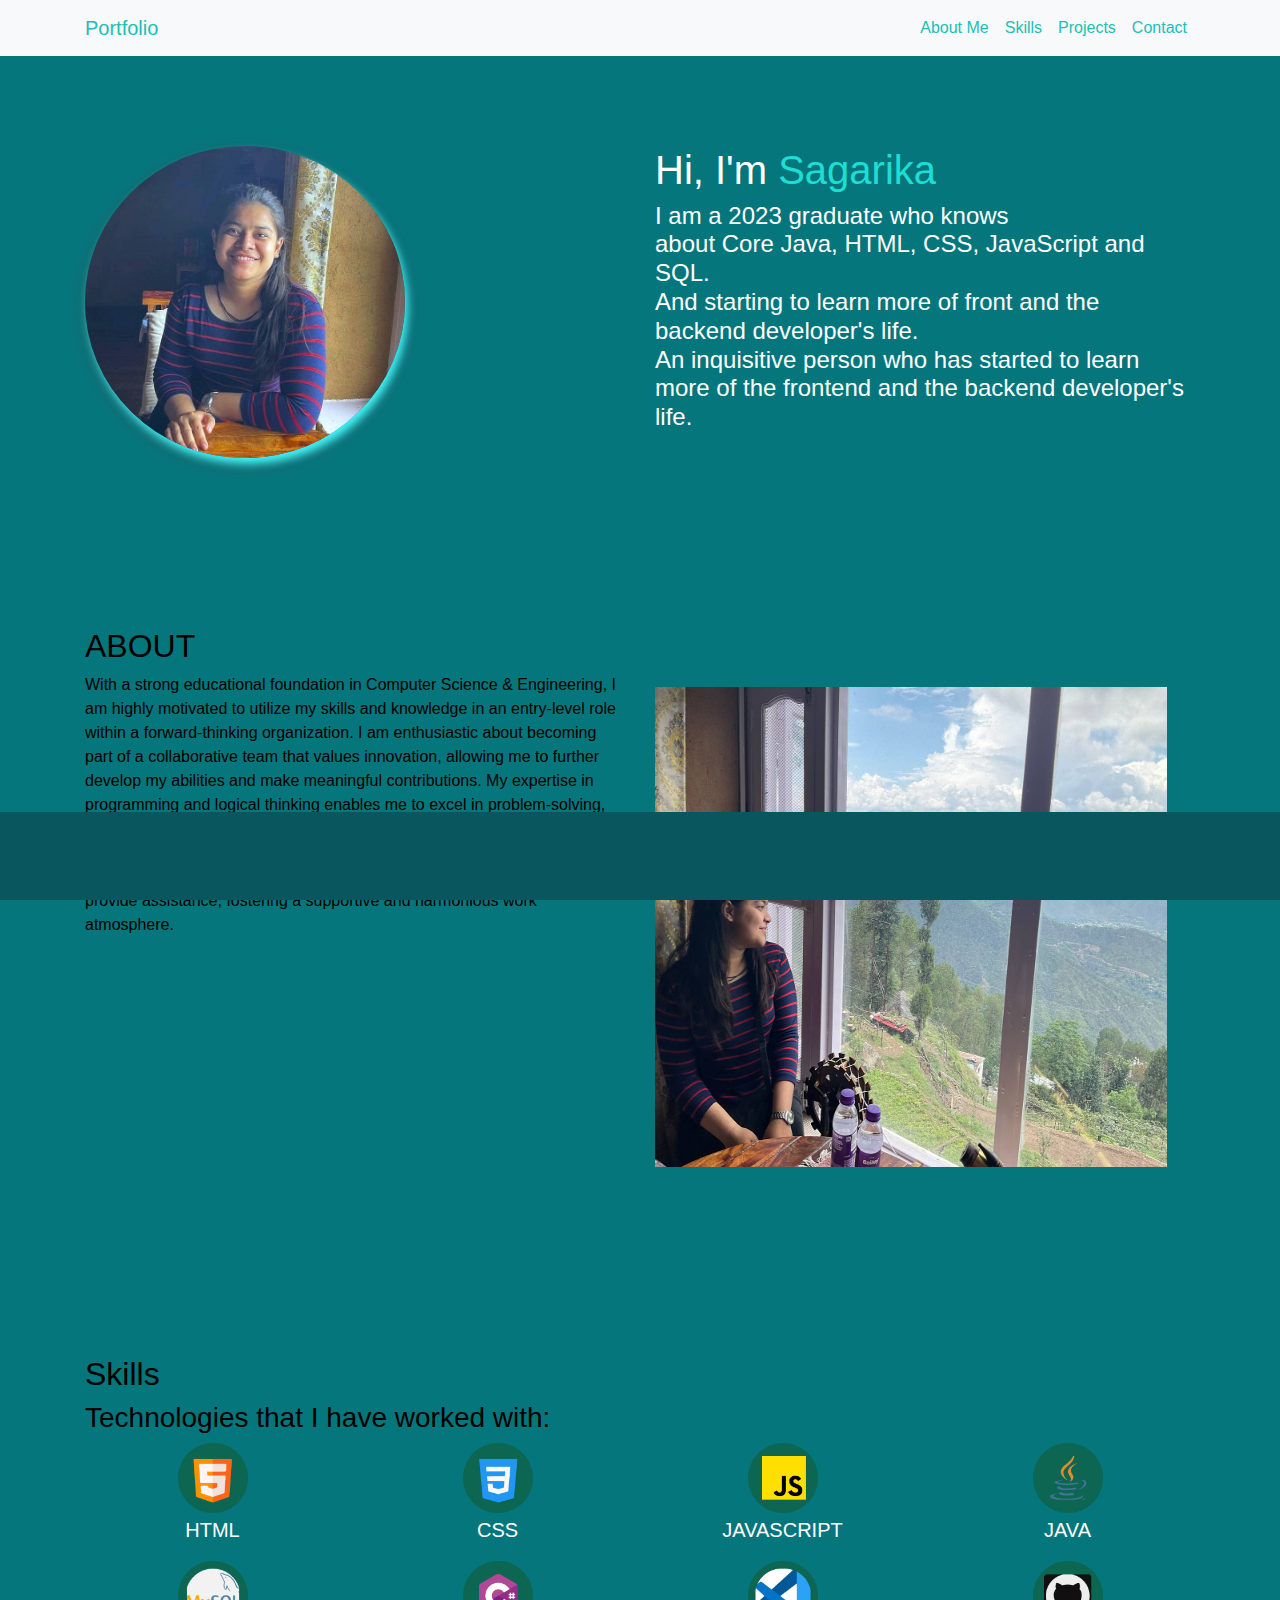
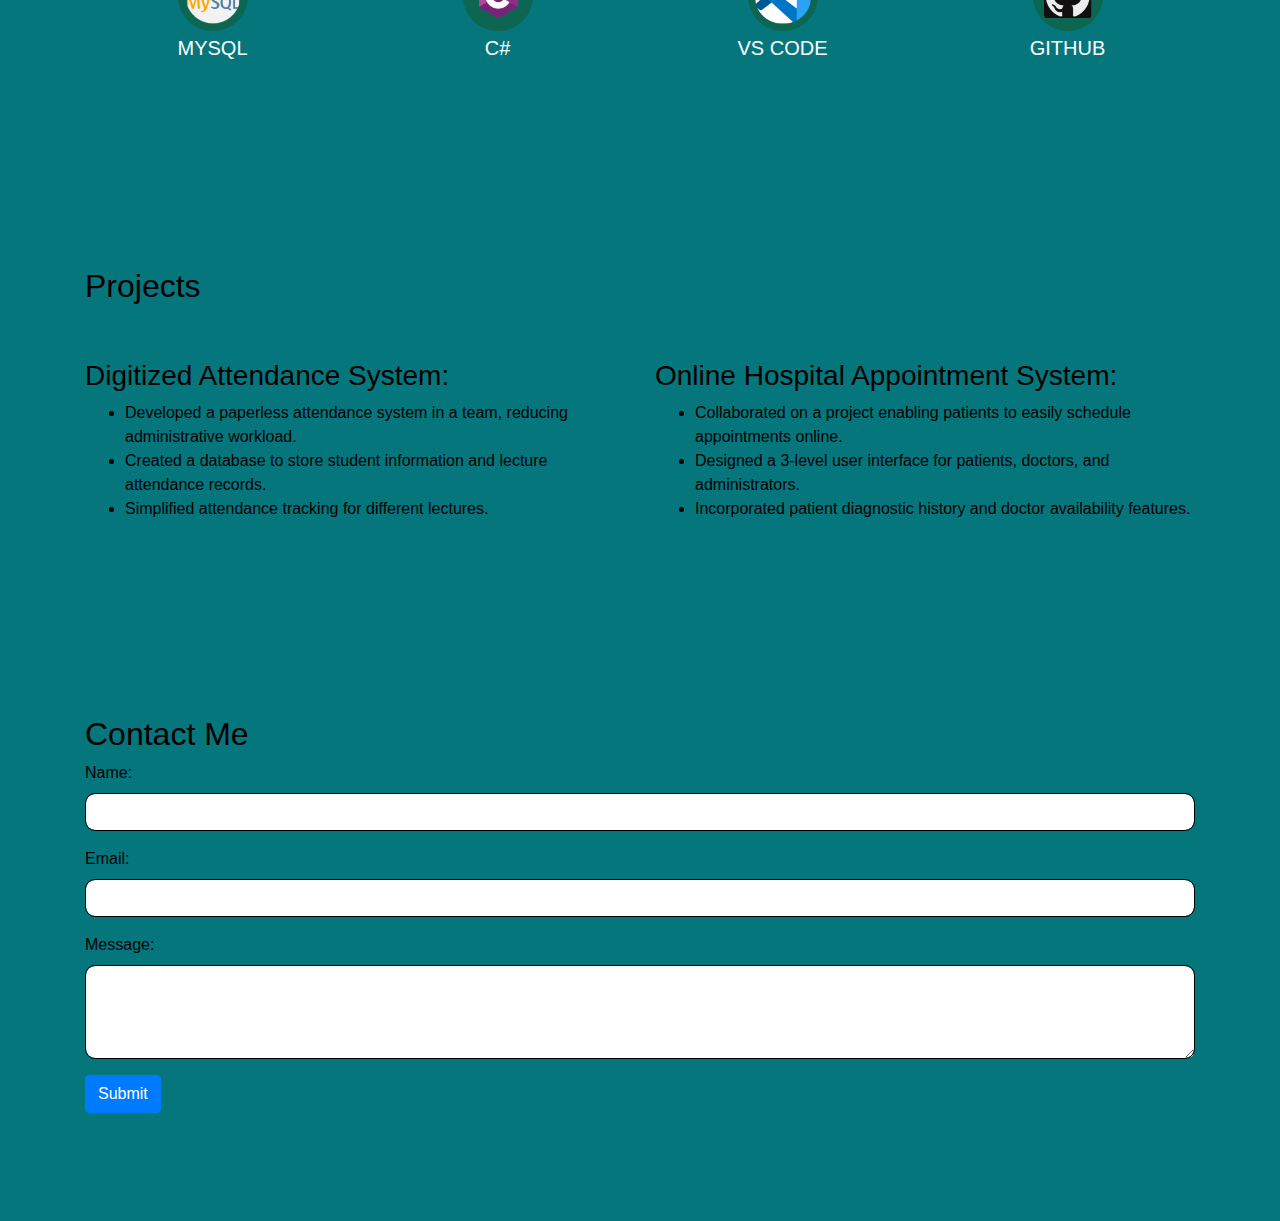
==== index.html @ 092bd57c "11th Update" ====
<!DOCTYPE html>
<html lang="en">
<head>
  <meta charset="UTF-8">
  <meta name="viewport" content="width=device-width, initial-scale=1.0">
  
  <!--        FONT AWESOME LINK       -->
  <link rel="stylesheet" href="https://cdnjs.cloudflare.com/ajax/libs/font-awesome/6.5.1/css/all.min.css" integrity="sha512-DTOQO9RWCH3ppGqcWaEA1BIZOC6xxalwEsw9c2QQeAIftl+Vegovlnee1c9QX4TctnWMn13TZye+giMm8e2LwA==" crossorigin="anonymous" referrerpolicy="no-referrer" />

  <!--        BOOTSTRAP       -->
  <link rel="stylesheet" href="https://maxcdn.bootstrapcdn.com/bootstrap/4.5.2/css/bootstrap.min.css">
  
  <!--        MAIN CSS LINK       -->
  <title>My Portfolio</title>
  <link rel="stylesheet" href="styles.css"> <!-- Your custom CSS file -->

  
</head>
<body>

  
  <!-- Navigation Section -->
  <nav id="nav" class="navbar navbar-expand-lg bg-light fixed-top">
    <div class="container">
      <a class="navbar-brand port" href="#home">Portfolio</a>
      <button class="navbar-toggler" type="button" data-toggle="collapse" data-target="#navbarSupportedContent" aria-controls="navbarSupportedContent" aria-expanded="false" aria-label="Toggle navigation">
        <span class="navbar-toggler-icon"><i class="fas fa-bars"></i></span>
      </button>

      <div class="collapse navbar-collapse justify-content-end" id="navbarSupportedContent">
        <ul class="navbar-nav ml-auto">
          <li class="nav-item active">
            <a class="nav-link" href="#about">About Me</a>
          </li>
          <li class="nav-item">
            <a class="nav-link" href="#skills">Skills</a>
          </li>
          <li class="nav-item">
            <a class="nav-link" href="#projects">Projects</a>
          </li>
          <li class="nav-item">
            <a class="nav-link" href="#contact">Contact</a>
          </li>
        </ul>
      </div>
    </div>
  </nav>

  <!-- Home Section -->
  <section id="home" class="py-5 sec">
    <div class="container">
      <div class="row">
        <div class="col-lg-6">
          <img src="images/Sagarika.jpg" class="img-fluid" alt="Profile Picture">
        </div>
        <div class="col-lg-6">
            <h1>Hi, I'm <span>Sagarika</span></h1>
            <h4>I am a 2023 graduate who knows<br>about Core Java, HTML, CSS, JavaScript and SQL.
              <br>And starting to learn more of front and the backend developer's life.
              <br>An inquisitive person who has started to learn more of the frontend and the backend developer's life.
            </h4>
        </div>
      </div>
    </div>
  </section>

  <!-- About Section -->
  <section id="about" class="py-5 sec">
    <div class="container">
      <div class="row">
        <div class="col-lg-6">
          <h2>ABOUT</h2>
          <p>            
            With a strong educational foundation in Computer Science & Engineering, 
            I am highly motivated to utilize my skills and knowledge in an entry-level role within a forward-thinking organization. 
            I am enthusiastic about becoming part of a collaborative team that values innovation, allowing me to further develop my abilities 
            and make meaningful contributions. My expertise in programming and logical thinking enables me to excel in problem-solving, 
            and I am eager to apply these skills in an environment that recognizes impactful achievements and embraces a progressive mindset. 
            Furthermore, my friendly nature ensures that I am always approachable and willing to provide assistance, fostering a supportive and harmonious work atmosphere.
          </p>
        </div>
        <div class="col-lg-6">
          <img src="images/about.jpg" class="img-fluid1" alt="About Image">
        </div>
      </div>
    </div>
  </section>

 
  <!-- Skills Section -->
<section id="skills" class="py-5 sec">
    <div class="container">
        <h2>Skills</h2>
        <h3>Technologies that I have worked with:</h3>
        <div class="row">
            <div class="col-lg-3 col-md-4 col-sm-6 text-center">
                <img src="images/html.png" alt="Icon 1">
                <p><span class="skill">HTML</span></p>
            </div>
            <div class="col-lg-3 col-md-4 col-sm-6 text-center">
                <img src="images/css.png" alt="Icon 2">
                <p><span class="skill">CSS</span></p>
            </div>
            <div class="col-lg-3 col-md-4 col-sm-6 text-center">
                <img src="images/js.png" alt="Icon 3">
                <p><span class="skill">JAVASCRIPT</span></p>
            </div>
            <div class="col-lg-3 col-md-4 col-sm-6 text-center">
                <img src="images/java.png" alt="Icon 4">
                <p><span class="skill">JAVA</span></p>
            </div>
            <div class="col-lg-3 col-md-4 col-sm-6 text-center">
                <img src="images/sql.png" alt="Icon 5">
                <p><span class="skill">MYSQL</span></p>
            </div>
            <div class="col-lg-3 col-md-4 col-sm-6 text-center">
                <img src="images/csharp.png" alt="Icon 6">
                <p><span class="skill">C#</span></p>
            </div>
            <div class="col-lg-3 col-md-4 col-sm-6 text-center">
                <img src="images/vs.png" alt="Icon 7">
                <p><span class="skill">VS CODE</span></p>
            </div>
            <div class="col-lg-3 col-md-4 col-sm-6 text-center">
                <img src="images/github.png" alt="Icon 8">
                <p><span class="skill">GITHUB</span></p>
            </div>
        </div>
    </div>
  </section>
  

  <!-- Projects Section -->
<section id="projects" class="py-5 sec">
    <div class="container">
      <h2>Projects</h2>
      <div class="row">
        <div class="col-lg-6 col-md-6 col-sm-12">
          <div class="project">
            <h3>Digitized Attendance System:</h3>
            <ul>
              <li>Developed a paperless attendance system in a team, reducing administrative workload.</li>
              <li>Created a database to store student information and lecture attendance records.</li>
              <li>Simplified attendance tracking for different lectures.</li>
            </ul>
          </div>
        </div>
        <div class="col-lg-6 col-md-6 col-sm-12">
          <div class="project">
            <h3>Online Hospital Appointment System:</h3>
            <ul>
              <li>Collaborated on a project enabling patients to easily schedule appointments online.</li>
              <li>Designed a 3-level user interface for patients, doctors, and administrators.</li>
              <li>Incorporated patient diagnostic history and doctor availability features.</li>
            </ul>
          </div>
        </div>
      </div>
    </div>
  </section>
  

  <!-- Contact Section -->
  <section id="contact" class="py-5 sec">
    <div class="container">
      <h2>Contact Me</h2>
      <form>
        <div class="form-group">
            <label for="name">Name:</label>
            <input type="text" class="form-control" id="name" placeholder="Enter your name" required>
            <div class="invalid-feedback">Please enter your name.</div>
        </div>
        <div class="form-group">
            <label for="email">Email:</label>
            <input type="email" class="form-control" id="email" placeholder="Enter your email" required>
        </div>
        <div class="form-group">
            <label for="message">Message:</label>
            <textarea class="form-control" id="message" rows="3" placeholder="Enter your message" required></textarea>
        </div>
        <button type="submit" class="btn btn-primary">Submit</button>
      </form>
    </div>
  </section>

  <!-- Footer Section -->
  <footer class="text-white py-4 fixed-bottom">
    <div class="container">
      <div class="row justify-content-center">
        <!-- Icons Column -->
        <div class="col-md-8 text-center">
          <ul class="list-inline">
            
            <li class="list-inline-item">
              <a href="resume/Sagarika_Resume.pdf" rel="noopener" download title="CLICK ME">
                <i class="fas fa-file" aria-hidden="true"></i>
                <span class="tooltiptext">Download Resume</span>
              </a>
            </li>
            
            <li class="list-inline-item">
              <a href="https://www.linkedin.com/in/sagarika-chauhan-01b089247" rel="noopener" target="_blank" title="CLICK ME">
                <i class="fab fa-linkedin" aria-hidden="true"></i>
                <span class="tooltiptext">LinkedIn</span>
              </a>
            </li>
            
            <li class="list-inline-item">
              <a href="https://github.com/Sagarika0512" target="_blank" rel="noopener" title="CLICK ME">
                <i class="fab fa-github" aria-hidden="true"></i>
                <span class="tooltiptext">GitHub</span>
              </a>
            </li>
            
            <li class="list-inline-item">
              <a href="mailto:sagarika0525@gmail.com" title="CLICK ME">
                <i class="fas fa-envelope" aria-hidden="true"></i>
                <span class="tooltiptext">Gmail</span>
              </a>
            </li>
          </ul>
        </div>
      </div>
    </div>
  </footer>


  <!-- Scripts -->
<script src="https://code.jquery.com/jquery-3.5.1.slim.min.js"></script>
<script src="https://cdn.jsdelivr.net/npm/@popperjs/core@2.5.3/dist/umd/popper.min.js"></script>
<script src="https://maxcdn.bootstrapcdn.com/bootstrap/4.5.2/js/bootstrap.min.js"></script>

</body>
</html>
---- styles.css ----
@import url('https://fonts.googleapis.com/css2?family=Playfair+Display:ital,wght@0,400..900;1,400..900&display=swap');
                                        /*body*/
body{
    background-color: #06767D;
    color: #000;
}

.sec{
    margin: 40px 0 60px 0 !important;   /* TOP RIGHT BOTTOM LEFT */
    padding-top: 60px !important;  
}

                                    /*       NAVBAR       */
/* Default font color */
.navbar-brand{
    color: #1CBFB6;   
}
.navbar .nav-link{
    color: #1CBFB6;   
}
/* Font color on hover */
.navbar .nav-link:hover{
    color: #000;
}
.port:hover {
    color: #000 !important;
    text-decoration: none !important;
 }

                                    /*       HOME       */
/*COL1 IMAGE*/
.img-fluid{
    margin-top: 0;
    width: 25vw;
    border-radius: 50%;
    box-shadow: 3px 6px 8px 0 rgba(67, 252, 255, 0.959), 0 6px 20px 0 rgba(179, 20, 20, 0.19);

}

/*TEXT*/
.col-lg-6{
    margin-top: 4%;
    color: #fff;
 }
 span{
     color: #1cded4;
     font-size: 40px;
 }

                                    /*       ABOUT       */
#about .col-lg-6{
    color: #000;
    margin-top: 1px;
}
#about .img-fluid1{
    padding-top: 60px;
    height: 60vh;
    width: 40vw;
    border-color: #000;
}

                                    /*       SKILLS       */
#skills .container{
    margin-top: 20px;
    margin-bottom: auto;
}
#skills .row{
    display: flex;
    flex-wrap: wrap;
}
#skills img{
    height: auto;
    max-width: 70px;
    margin-bottom: 2px;
}
#skills span{
    color: #fff;
    font-size: 20px;
}

                                    /*       PROJECTS       */
#projects .container{
    margin-top: 20px;
    margin-bottom: auto;
}
#projects .project{
    margin-top: auto;
    color: #000;
}

                                    /*       CONTACT       */
#contact{
     /* background-color: #f8f9fa; Add background color to the contact section */
    padding: 10px 0; /* Add padding to create space between content and edges */
}
#contact .container{
    margin-top: 10px;
}

.form-group input[type="text"], .form-group input[type="email"], .form-group textarea{
    border: 1px solid #000000; /* Add border to input fields */
    border-radius: 10px; /* Add border radius for rounded corners */
    padding: 10px; /* Add padding inside input fields */
    width: 100%; /* Make input fields expand to fill container */
    margin-bottom: 15px; /* Add margin between input fields */
}
.form-group input[type="text"]::placeholder,
.form-group input[type="email"]::placeholder,
.form-group textarea::placeholder {
    color: #ffffff; /* Change the placeholder text color */
    font-size: 20px; /* Change the placeholder text size */
}
  


                                    /*      FOOTER         */
footer {
  background-color: #0A565E;
  display: flex; /* Use flexbox to arrange items */
  justify-content: space-between; /* Distribute items evenly along the main axis */
  
}
.list-inline-item {
    margin: 0 50px; /* Add margin to each list item */
  }

.list-inline-item a i {
    color: black; /* Set the default icon color */
    font-size: 40px;
    text-decoration: none; /* Remove underline */
}

.list-inline-item a:hover i {
  color: #1CBFB6; /* Change the icon color on hover */
}
/* Tooltips */
.tooltiptext {
    visibility: hidden;
    width: 200px;
    background-color: #000;
    color: #fff;
    text-align: center;
    border-radius: 6px;
    padding: 5px 0;
    position: absolute;
    z-index: 1;
    top: 40px;
    left: 42%;
    margin-left: -60px;
    opacity: 0;
    transition: opacity 0.3s;
    font-size: 18px;
    transform: translateX(5%); /* Center tooltip horizontally */
    transition: opacity 0.3s;
}
/* Show the tooltip text when hovering over the icon */
.list-inline-item a:hover .tooltiptext {
    visibility: visible;
    opacity: 1;
}







/*                FOR SMALLER MEDIA                                      */
/* Media Query for smaller screens */
@media only screen and (max-width: 768px) {
    /* Adjust padding and margins for smaller screens */
    #home .col-lg-6, #about .col-lg-6 {
      margin-top: 10%;
    }
    #home h1 {
      font-size: 24px;
    }
    /* Stack columns vertically on smaller screens */
    #about .row {
      flex-direction: column;
    }
    /* Adjust image size for smaller screens */
    .img-fluid {
      width: 50%;
    }
    /* Adjust font size for smaller screens */
    span {
      font-size: 30px;
    }

    .navbar-toggler{
        color:black !important;
      }
    .img-fluid1{
        height: 229px !important;
        width: 238px !important;
    }

    .list-inline-item {
        margin: 0 22px !important; /* Add margin to each list item */
      }
  }
  
  /*asdfghjk*/
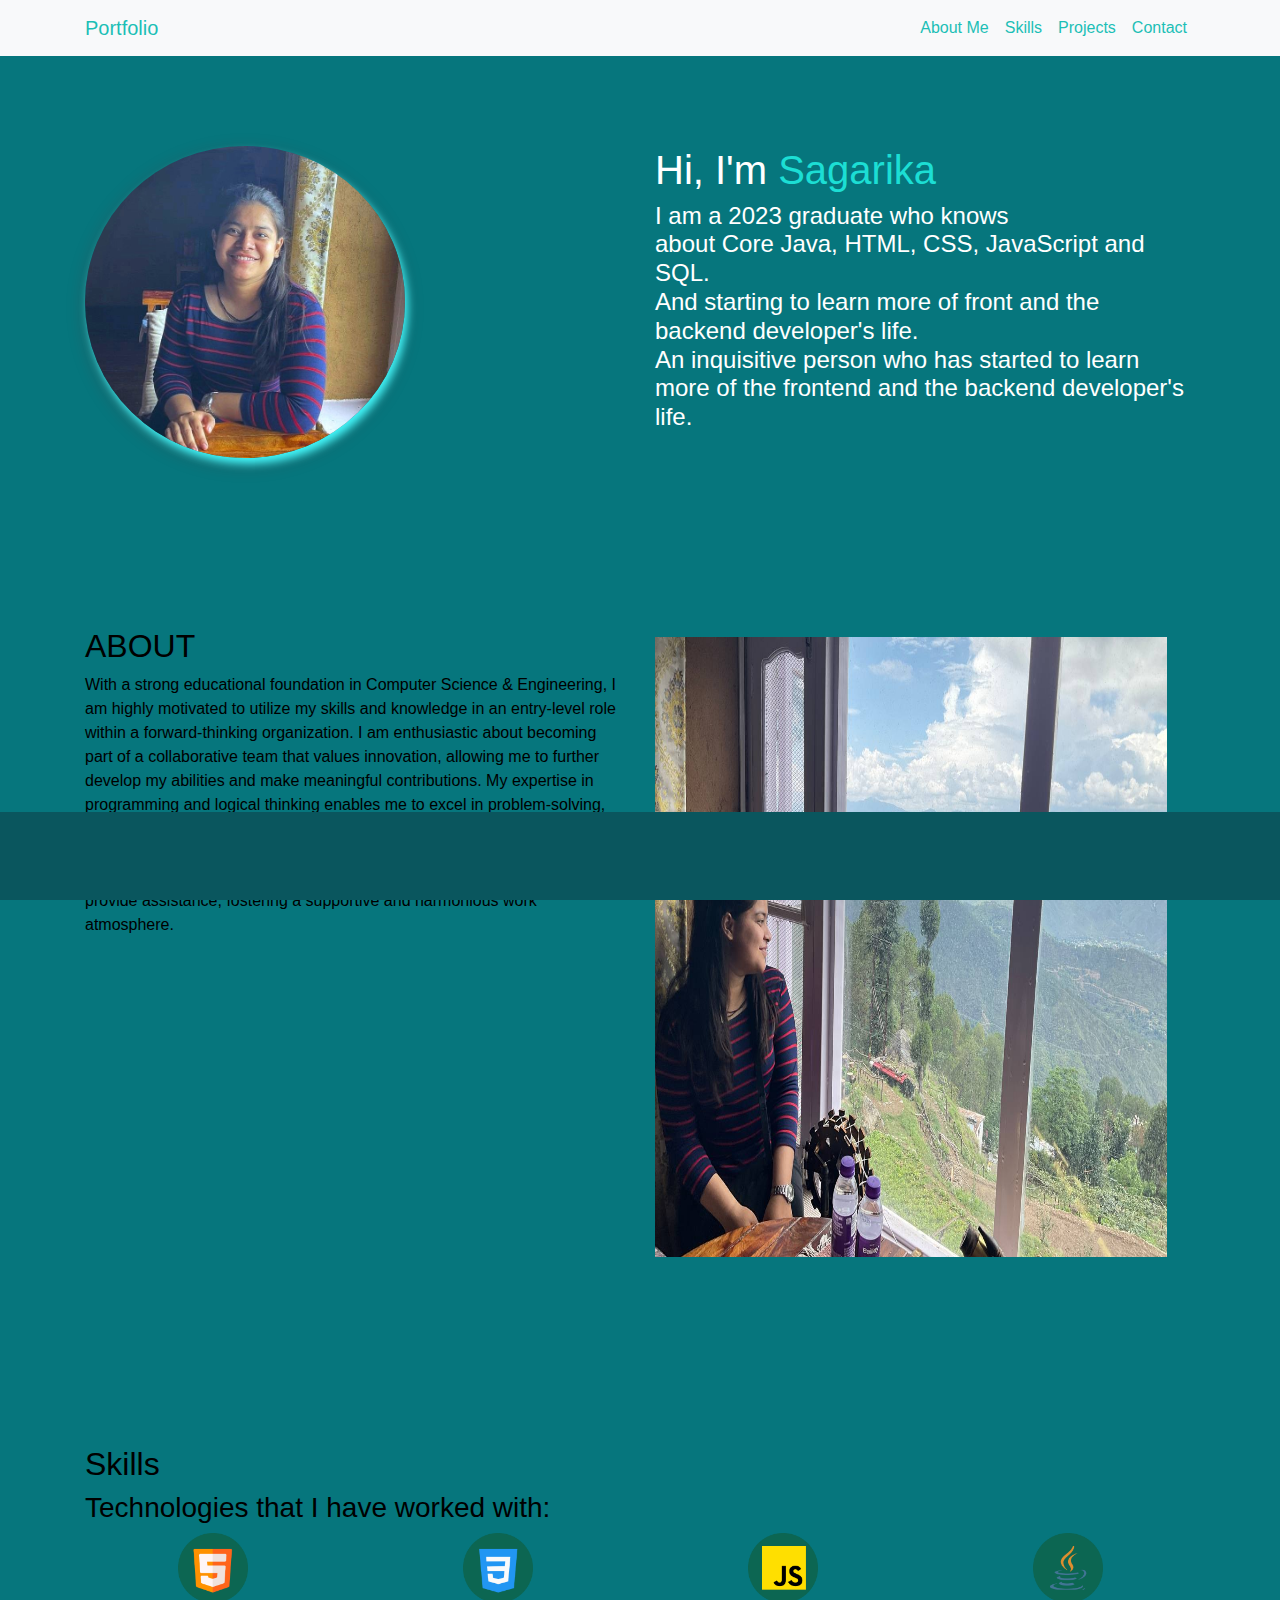
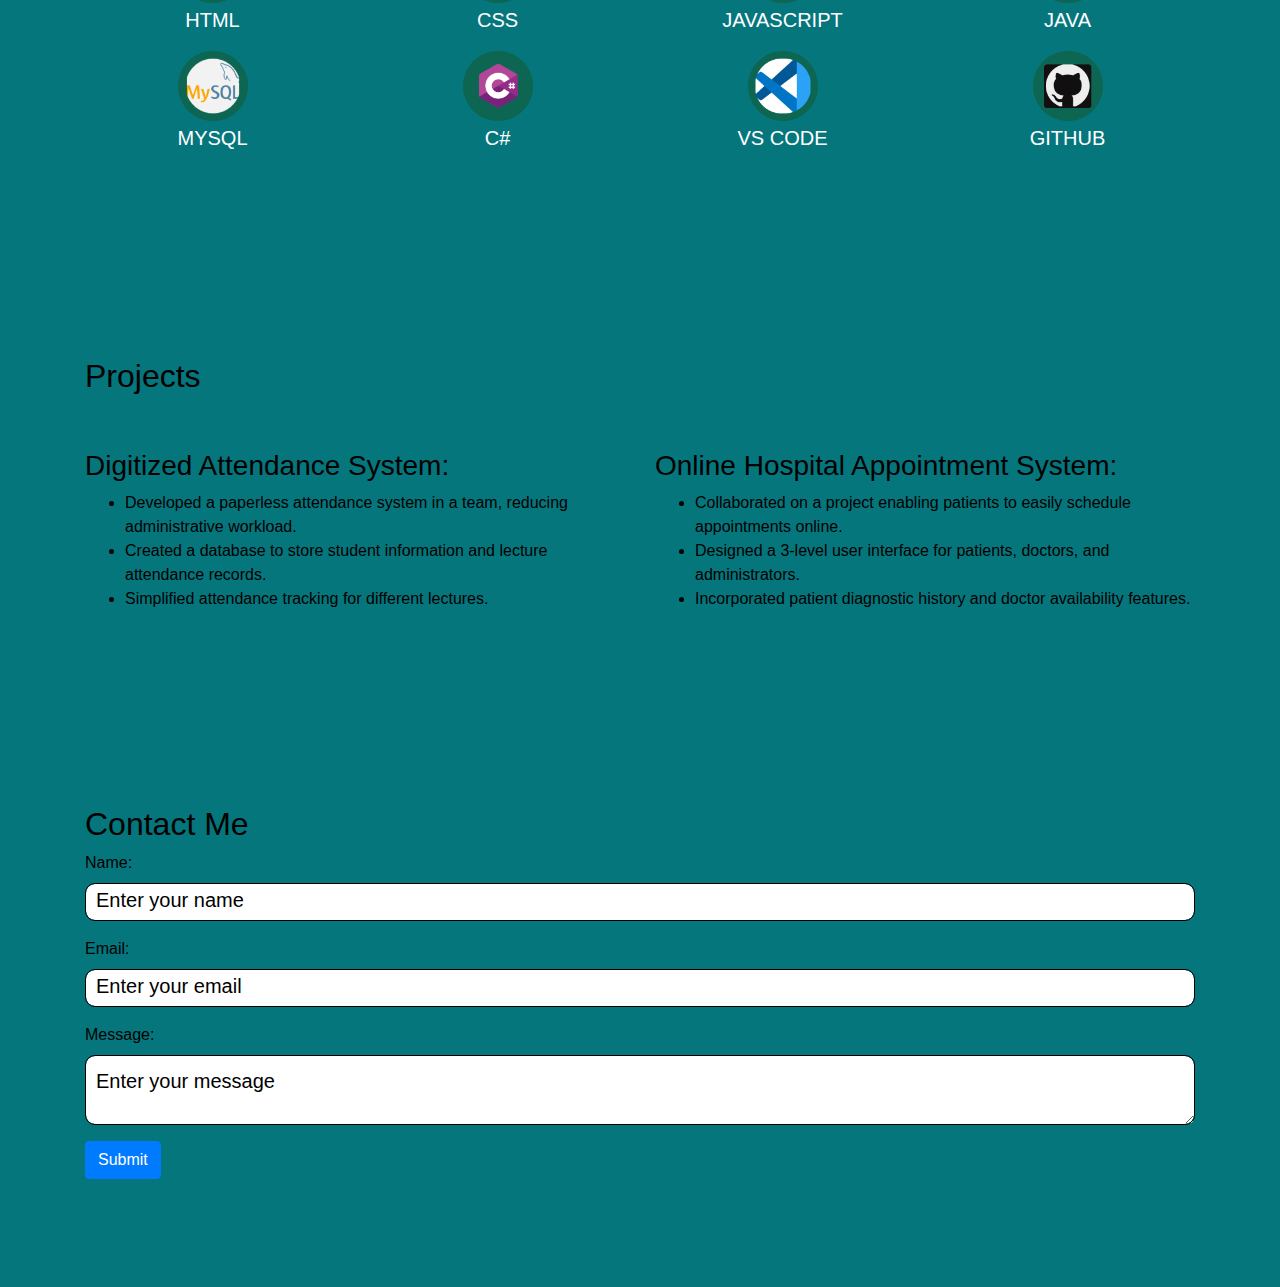
==== commit b9ea919c: "11th Update" ====
--- a/index.html
+++ b/index.html
@@ -22,7 +22,7 @@
   <!-- Navigation Section -->
   <nav id="nav" class="navbar navbar-expand-lg bg-light fixed-top">
     <div class="container">
-      <a class="navbar-brand port" href="#home">Portfolio</a>
+      <a class="navbar-brand" href="#home">Portfolio</a>
       <button class="navbar-toggler" type="button" data-toggle="collapse" data-target="#navbarSupportedContent" aria-controls="navbarSupportedContent" aria-expanded="false" aria-label="Toggle navigation">
         <span class="navbar-toggler-icon"><i class="fas fa-bars"></i></span>
       </button>
@@ -176,7 +176,7 @@
         </div>
         <div class="form-group">
             <label for="message">Message:</label>
-            <textarea class="form-control" id="message" rows="3" placeholder="Enter your message" required></textarea>
+            <textarea class="form-control" id="message" rows="2" placeholder="Enter your message" required></textarea>
         </div>
         <button type="submit" class="btn btn-primary">Submit</button>
       </form>
--- a/styles.css
+++ b/styles.css
@@ -53,8 +53,8 @@
     margin-top: 1px;
 }
 #about .img-fluid1{
-    padding-top: 60px;
-    height: 60vh;
+    padding-top: 10px;
+    height: 70vh;
     width: 40vw;
     border-color: #000;
 }
@@ -107,7 +107,7 @@
 .form-group input[type="text"]::placeholder,
 .form-group input[type="email"]::placeholder,
 .form-group textarea::placeholder {
-    color: #ffffff; /* Change the placeholder text color */
+    color: #000; /* Change the placeholder text color */
     font-size: 20px; /* Change the placeholder text size */
 }
   
@@ -118,6 +118,7 @@
   background-color: #0A565E;
   display: flex; /* Use flexbox to arrange items */
   justify-content: space-between; /* Distribute items evenly along the main axis */
+  padding: 1.0rem 0 1.5rem 0;
   
 }
 .list-inline-item {
@@ -192,13 +193,18 @@
         color:black !important;
       }
     .img-fluid1{
-        height: 229px !important;
+        height: 247px !important;
         width: 238px !important;
     }
 
     .list-inline-item {
         margin: 0 22px !important; /* Add margin to each list item */
       }
+    
+      #contact{
+        padding-top: 50px !important;
+      }
+      
   }
   
   /*asdfghjk*/
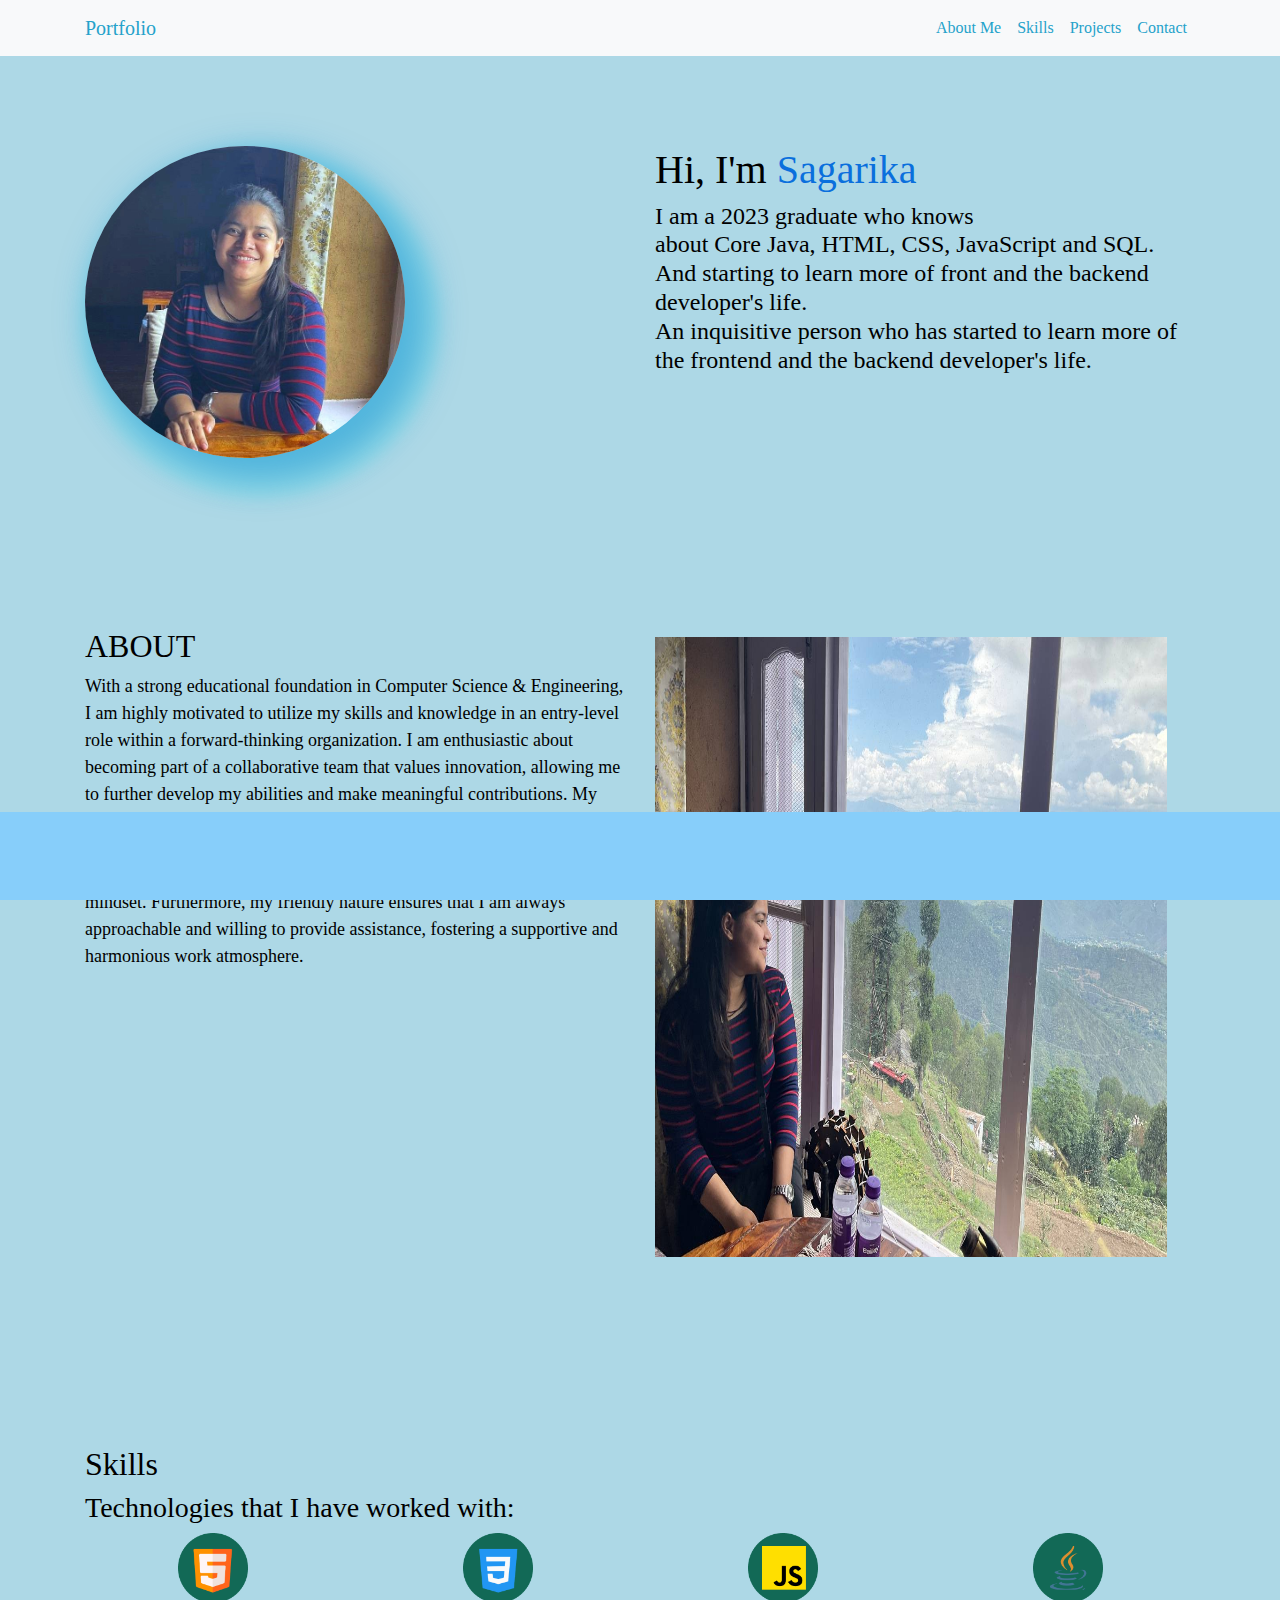
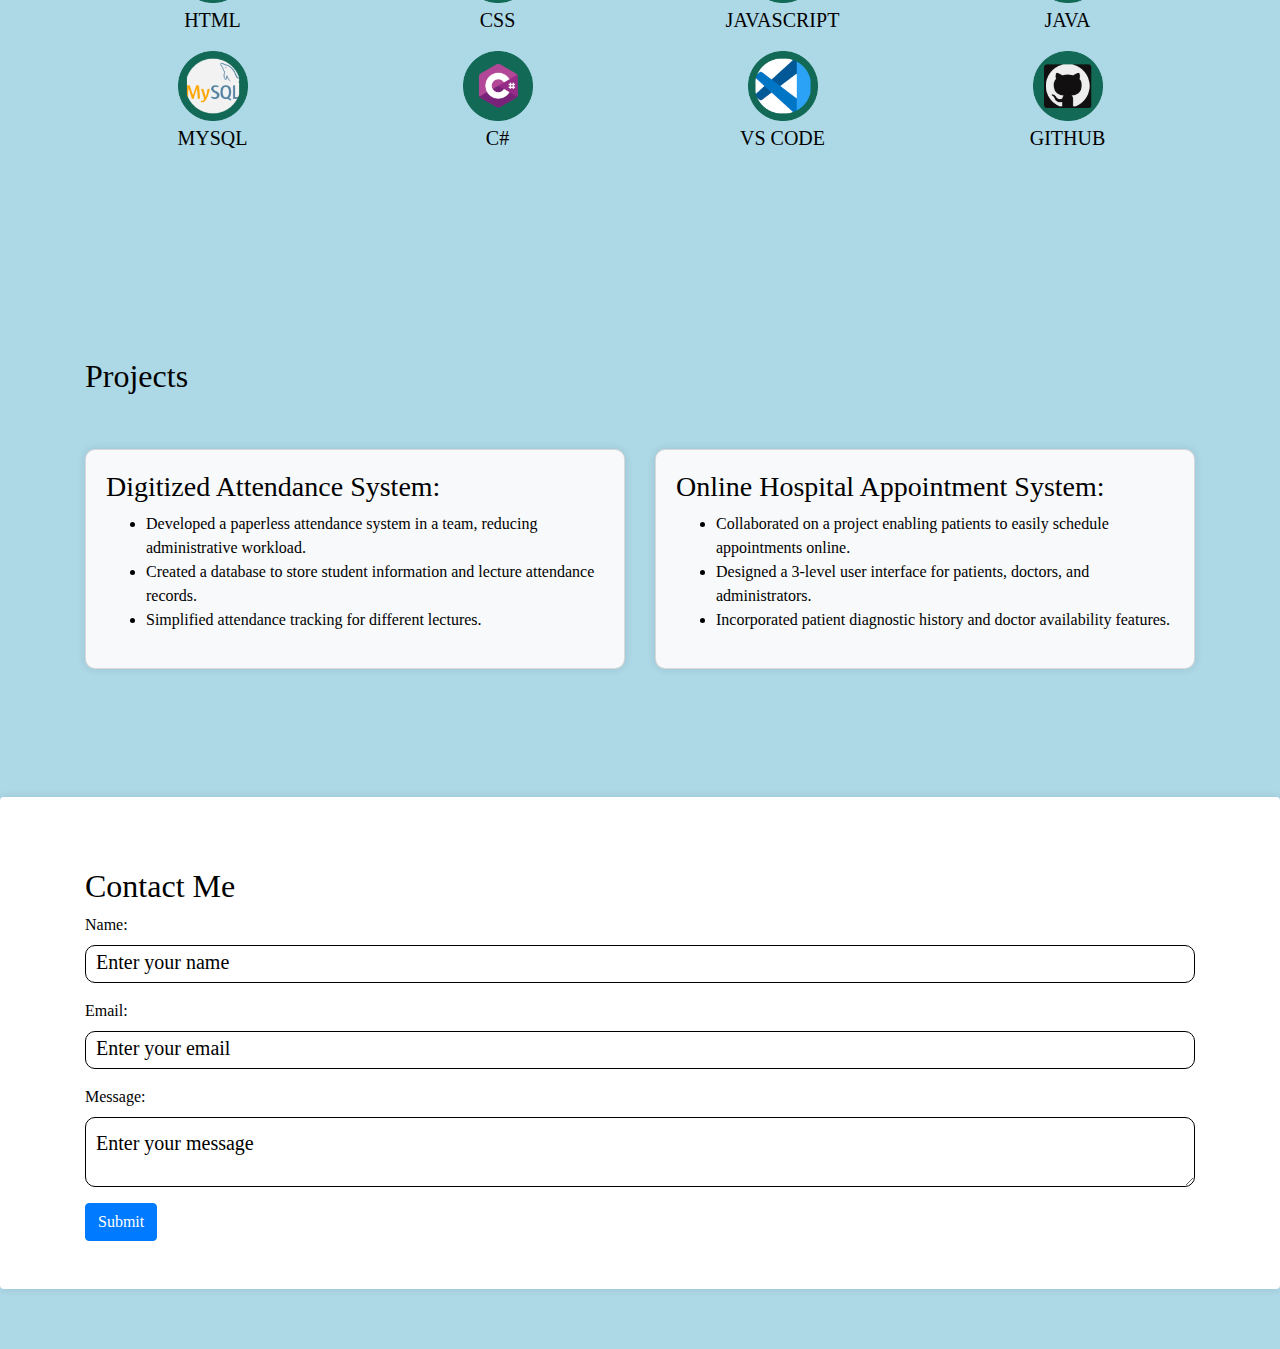
==== commit fcc11421: "12th Update" ====
--- a/index.html
+++ b/index.html
@@ -4,21 +4,19 @@
   <meta charset="UTF-8">
   <meta name="viewport" content="width=device-width, initial-scale=1.0">
   
-  <!--        FONT AWESOME LINK       -->
+  <!-- Font Awesome -->
   <link rel="stylesheet" href="https://cdnjs.cloudflare.com/ajax/libs/font-awesome/6.5.1/css/all.min.css" integrity="sha512-DTOQO9RWCH3ppGqcWaEA1BIZOC6xxalwEsw9c2QQeAIftl+Vegovlnee1c9QX4TctnWMn13TZye+giMm8e2LwA==" crossorigin="anonymous" referrerpolicy="no-referrer" />
 
-  <!--        BOOTSTRAP       -->
+  <!-- Bootstrap CSS -->
   <link rel="stylesheet" href="https://maxcdn.bootstrapcdn.com/bootstrap/4.5.2/css/bootstrap.min.css">
   
-  <!--        MAIN CSS LINK       -->
+  <!-- Custom CSS -->
+  <link rel="stylesheet" href="styles.css"> <!-- Your custom CSS file -->
+
   <title>My Portfolio</title>
-  <link rel="stylesheet" href="styles.css"> <!-- Your custom CSS file -->
-
-  
 </head>
 <body>
 
-  
   <!-- Navigation Section -->
   <nav id="nav" class="navbar navbar-expand-lg bg-light fixed-top">
     <div class="container">
@@ -136,7 +134,7 @@
       <h2>Projects</h2>
       <div class="row">
         <div class="col-lg-6 col-md-6 col-sm-12">
-          <div class="project">
+          <div class="project card">
             <h3>Digitized Attendance System:</h3>
             <ul>
               <li>Developed a paperless attendance system in a team, reducing administrative workload.</li>
@@ -146,7 +144,7 @@
           </div>
         </div>
         <div class="col-lg-6 col-md-6 col-sm-12">
-          <div class="project">
+          <div class="project card">
             <h3>Online Hospital Appointment System:</h3>
             <ul>
               <li>Collaborated on a project enabling patients to easily schedule appointments online.</li>
@@ -161,7 +159,7 @@
   
 
   <!-- Contact Section -->
-  <section id="contact" class="py-5 sec">
+  <section id="contact" class="py-5 sec rounded">
     <div class="container">
       <h2>Contact Me</h2>
       <form>
@@ -192,28 +190,28 @@
           <ul class="list-inline">
             
             <li class="list-inline-item">
-              <a href="resume/Sagarika_Resume.pdf" rel="noopener" download title="CLICK ME">
+              <a href="resume/Sagarika_Resume.pdf" rel="noopener" download title="Download Resume">
                 <i class="fas fa-file" aria-hidden="true"></i>
                 <span class="tooltiptext">Download Resume</span>
               </a>
             </li>
             
             <li class="list-inline-item">
-              <a href="https://www.linkedin.com/in/sagarika-chauhan-01b089247" rel="noopener" target="_blank" title="CLICK ME">
+              <a href="https://www.linkedin.com/in/sagarika-chauhan-01b089247" rel="noopener" target="_blank" title="LinkedIn">
                 <i class="fab fa-linkedin" aria-hidden="true"></i>
                 <span class="tooltiptext">LinkedIn</span>
               </a>
             </li>
             
             <li class="list-inline-item">
-              <a href="https://github.com/Sagarika0512" target="_blank" rel="noopener" title="CLICK ME">
+              <a href="https://github.com/Sagarika0512" target="_blank" rel="noopener" title="GitHub">
                 <i class="fab fa-github" aria-hidden="true"></i>
                 <span class="tooltiptext">GitHub</span>
               </a>
             </li>
             
             <li class="list-inline-item">
-              <a href="mailto:sagarika0525@gmail.com" title="CLICK ME">
+              <a href="mailto:sagarika0525@gmail.com" title="Gmail">
                 <i class="fas fa-envelope" aria-hidden="true"></i>
                 <span class="tooltiptext">Gmail</span>
               </a>
--- a/styles.css
+++ b/styles.css
@@ -1,8 +1,12 @@
-@import url('https://fonts.googleapis.com/css2?family=Playfair+Display:ital,wght@0,400..900;1,400..900&display=swap');
+/*@import url('https://fonts.googleapis.com/css2?family=Playfair+Display:ital,wght@0,400..900;1,400..900&display=swap');*/
                                         /*body*/
-body{
-    background-color: #06767D;
-    color: #000;
+*{
+    box-sizing: border-box;
+}
+                                        body{
+    background-color: lightblue; /* Updated background color */
+    color: #000;
+    font-family: 'Playfair Display', serif;
 }
 
 .sec{
@@ -13,10 +17,10 @@
                                     /*       NAVBAR       */
 /* Default font color */
 .navbar-brand{
-    color: #1CBFB6;   
+    color: #25a2ca;   
 }
 .navbar .nav-link{
-    color: #1CBFB6;   
+    color: #25a2ca;   
 }
 /* Font color on hover */
 .navbar .nav-link:hover{
@@ -33,17 +37,21 @@
     margin-top: 0;
     width: 25vw;
     border-radius: 50%;
-    box-shadow: 3px 6px 8px 0 rgba(67, 252, 255, 0.959), 0 6px 20px 0 rgba(179, 20, 20, 0.19);
+    box-shadow: 15px 15px 33px 10px rgb(27 149 212 / 56%), 15px 20px 15px 20px rgb(101 232 235 / 29%);
 
 }
 
 /*TEXT*/
 .col-lg-6{
+
     margin-top: 4%;
-    color: #fff;
- }
- span{
-     color: #1cded4;
+    color: #000;
+ }
+ .col-lg-6 span{
+    color: #0a6fdd;
+ }
+ .navbar-toggler span{
+     color: #4f9ed0de;
      font-size: 40px;
  }
 
@@ -51,6 +59,7 @@
 #about .col-lg-6{
     color: #000;
     margin-top: 1px;
+    font-size: 18px;
 }
 #about .img-fluid1{
     padding-top: 10px;
@@ -67,14 +76,20 @@
 #skills .row{
     display: flex;
     flex-wrap: wrap;
-}
+    overflow-x: auto;
+  white-space: nowrap;
+}
+#skills .col-lg-3 {
+    display: inline-block;
+    /*margin-right: 15px;  Adjust spacing between skills */
+  }
 #skills img{
     height: auto;
     max-width: 70px;
     margin-bottom: 2px;
 }
 #skills span{
-    color: #fff;
+    color: #000;
     font-size: 20px;
 }
 
@@ -84,14 +99,22 @@
     margin-bottom: auto;
 }
 #projects .project{
-    margin-top: auto;
-    color: #000;
+    /*margin-top: auto;*/
+    color: #000;
+    background-color: #f8f9fa;
+    padding: 20px;
+    border-radius: 10px;
+    margin-bottom: 20px;
+    box-shadow: 0px 0px 10px rgba(0, 0, 0, 0.1);
 }
 
                                     /*       CONTACT       */
 #contact{
      /* background-color: #f8f9fa; Add background color to the contact section */
-    padding: 10px 0; /* Add padding to create space between content and edges */
+    padding: 30px; /* Add padding to create space between content and edges */
+    border-radius: 20px;
+    background-color: #ffffff;
+    box-shadow: 0px 0px 10px rgba(0, 0, 0, 0.1);
 }
 #contact .container{
     margin-top: 10px;
@@ -115,7 +138,7 @@
 
                                     /*      FOOTER         */
 footer {
-  background-color: #0A565E;
+  background-color: lightskyblue;
   display: flex; /* Use flexbox to arrange items */
   justify-content: space-between; /* Distribute items evenly along the main axis */
   padding: 1.0rem 0 1.5rem 0;
@@ -126,7 +149,7 @@
   }
 
 .list-inline-item a i {
-    color: black; /* Set the default icon color */
+    color: white; /* Set the default icon color */
     font-size: 40px;
     text-decoration: none; /* Remove underline */
 }
@@ -138,7 +161,7 @@
 .tooltiptext {
     visibility: hidden;
     width: 200px;
-    background-color: #000;
+    background-color: black;
     color: #fff;
     text-align: center;
     border-radius: 6px;
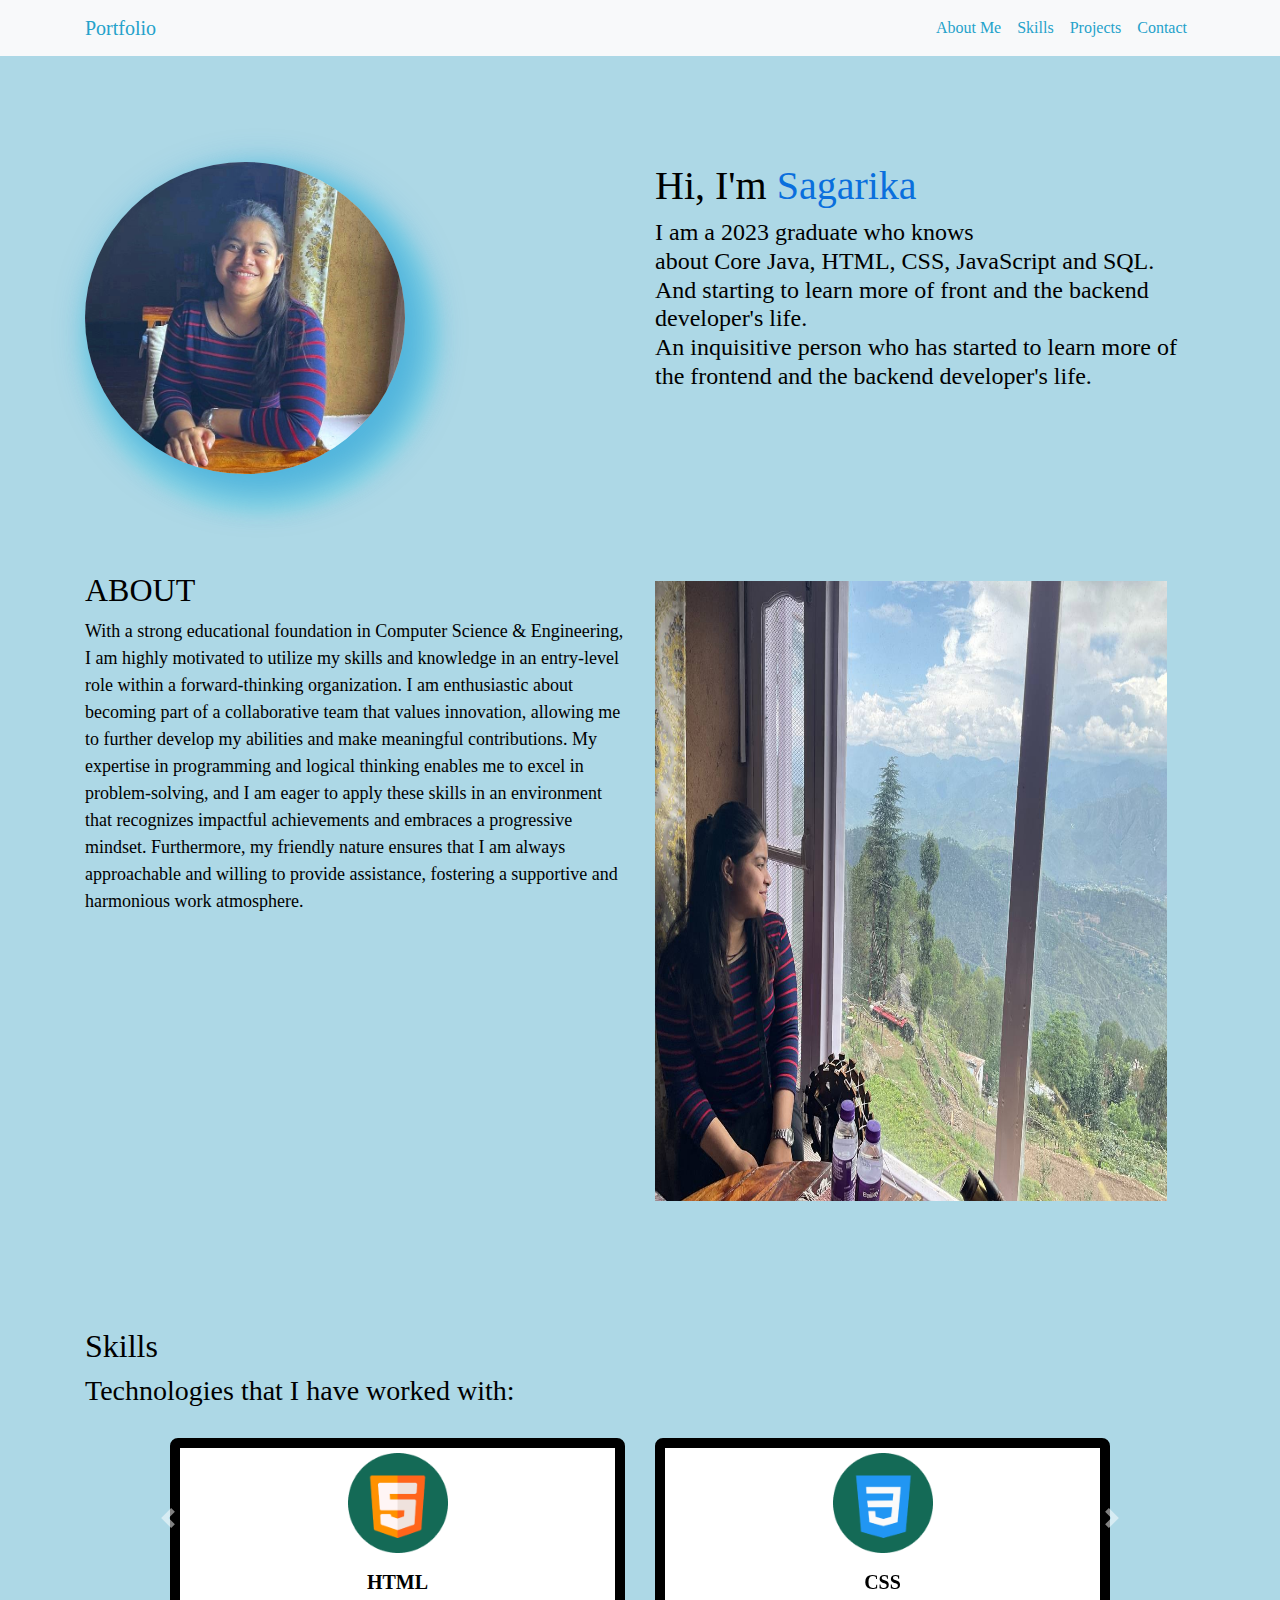
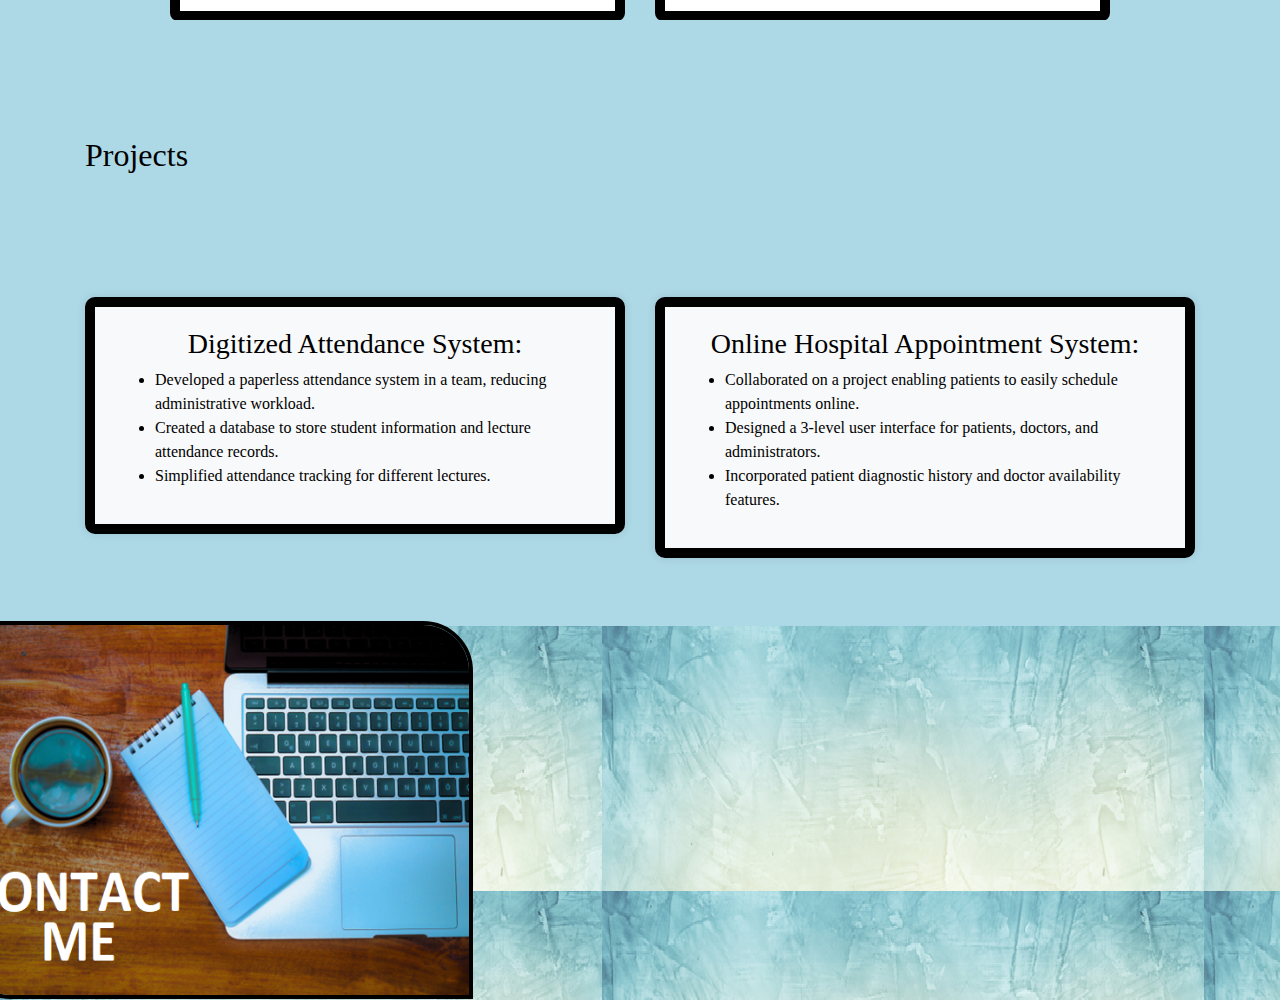
==== commit c3ec0d33: "Removed .vscode files, updated .hintrc with axe/name-role-value rule and changed Portfolio subprojec" ====
--- a/index.html
+++ b/index.html
@@ -12,6 +12,10 @@
   
   <!-- Custom CSS -->
   <link rel="stylesheet" href="styles.css"> <!-- Your custom CSS file -->
+
+  <!--  JavaScript File -->
+  <script src="main.js"></script>
+
 
   <title>My Portfolio</title>
 </head>
@@ -37,7 +41,7 @@
             <a class="nav-link" href="#projects">Projects</a>
           </li>
           <li class="nav-item">
-            <a class="nav-link" href="#contact">Contact</a>
+            <a class="nav-link" href="#footer">Contact</a>
           </li>
         </ul>
       </div>
@@ -45,7 +49,7 @@
   </nav>
 
   <!-- Home Section -->
-  <section id="home" class="py-5 sec">
+  <section id="home" class="py-5 ">
     <div class="container">
       <div class="row">
         <div class="col-lg-6">
@@ -63,7 +67,7 @@
   </section>
 
   <!-- About Section -->
-  <section id="about" class="py-5 sec">
+  <section id="about" class="py-5">
     <div class="container">
       <div class="row">
         <div class="col-lg-6">
@@ -86,50 +90,122 @@
 
  
   <!-- Skills Section -->
-<section id="skills" class="py-5 sec">
-    <div class="container">
-        <h2>Skills</h2>
-        <h3>Technologies that I have worked with:</h3>
-        <div class="row">
-            <div class="col-lg-3 col-md-4 col-sm-6 text-center">
-                <img src="images/html.png" alt="Icon 1">
-                <p><span class="skill">HTML</span></p>
-            </div>
-            <div class="col-lg-3 col-md-4 col-sm-6 text-center">
-                <img src="images/css.png" alt="Icon 2">
-                <p><span class="skill">CSS</span></p>
-            </div>
-            <div class="col-lg-3 col-md-4 col-sm-6 text-center">
-                <img src="images/js.png" alt="Icon 3">
-                <p><span class="skill">JAVASCRIPT</span></p>
-            </div>
-            <div class="col-lg-3 col-md-4 col-sm-6 text-center">
-                <img src="images/java.png" alt="Icon 4">
-                <p><span class="skill">JAVA</span></p>
-            </div>
-            <div class="col-lg-3 col-md-4 col-sm-6 text-center">
-                <img src="images/sql.png" alt="Icon 5">
-                <p><span class="skill">MYSQL</span></p>
-            </div>
-            <div class="col-lg-3 col-md-4 col-sm-6 text-center">
-                <img src="images/csharp.png" alt="Icon 6">
-                <p><span class="skill">C#</span></p>
-            </div>
-            <div class="col-lg-3 col-md-4 col-sm-6 text-center">
-                <img src="images/vs.png" alt="Icon 7">
-                <p><span class="skill">VS CODE</span></p>
-            </div>
-            <div class="col-lg-3 col-md-4 col-sm-6 text-center">
-                <img src="images/github.png" alt="Icon 8">
-                <p><span class="skill">GITHUB</span></p>
-            </div>
-        </div>
+  <section id="skills" class="py-5 ">
+    <div class="container">
+      <h2>Skills</h2>
+      <h3>Technologies that I have worked with:</h3>
+      <div id="skillsCarousel" class="carousel slide" data-ride="carousel">
+        
+        <!-- <ol class="carousel-indicators">
+          <li data-target="#carouselExampleIndicators" data-slide-to="0" class="active"></li>
+          <li data-target="#carouselExampleIndicators" data-slide-to="1"></li>
+        </ol> -->
+
+        <div class="carousel-inner">
+          <!-- First Slide --> 
+          <div class="carousel-item active">
+              <div class="row">
+                <div class="col-6 text-center">
+                    <div class="card">
+                      <img src="images/html.png" data-src="images/html.png" class="card-img-top lazy" alt="HTML Icon">
+                      <div class="card-body">
+                          <p class="card-text"><span class="skill">HTML</span></p>
+                      </div>
+                    </div>
+                </div>
+                <div class="col-6 text-center">
+                    <div class="card">
+                      <img src="images/css.png" class="card-img-top lazy" alt="CSS Icon" data-src="images/css.png">
+                      <div class="card-body">
+                        <p class="card-text"><span class="skill">CSS</span></p>
+                      </div>
+                    </div>
+                </div>
+              </div>
+          </div>
+          
+          <!-- Second Slide -->
+          <div class="carousel-item">   
+              <div class="row">   
+                <div class="col-6 text-center">
+                      <div class="card">
+                        <img src="images/js.png" data-src="images\js.png" class="card-img-top lazy" alt="JavaScript Icon" >
+                        <div class="card-body">
+                            <p class="card-text"><span class="skill">JAVASCRIPT</span></p>
+                        </div>
+                      </div>
+                </div>
+                <div class="col-6 text-center">
+                      <div class="card">
+                        <img src="images/java.png" data-src="images/java.png" class="card-img-top lazy" alt="Java Icon">
+                        <div class="card-body">
+                            <p class="card-text"><span class="skill">JAVA</span></p>
+                        </div>
+                      </div>
+                </div>
+              </div>
+          </div>
+            
+          <!-- Third Slide -->
+          <div class="carousel-item">  
+              <div class="row">
+                <div class="col-6  text-center">
+                      <div class="card">
+                        <img src="images/sql.png" data-src="images/sql.png" class="card-img-top lazy" alt="Sql Icon">
+                        <div class="card-body">
+                            <p class="card-text"><span class="skill">SQL</span></p>
+                        </div>
+                      </div>
+                </div>
+                <div class="col-6 text-center">
+                      <div class="card">
+                        <img src="images/csharp.png" data-src="images/csharp.png" class="card-img-top lazy" alt="C# Icon">
+                        <div class="card-body">
+                            <p class="card-text"><span class="skill">C#</span></p>
+                        </div>
+                      </div>
+                </div>
+              </div>
+          </div>
+              
+          <!-- Fourth Slide -->
+          <div class="carousel-item">
+              <div class="row">  
+                <div class="col-6 text-center">
+                      <div class="card">
+                        <img src="images/vs.png" data-src="images/vs.png" class="card-img-top lazy" alt="Visual Studio Code Icon">
+                        <div class="card-body">
+                            <p class="card-text"><span class="skill">VS CODE</span></p>
+                        </div>
+                      </div>
+                </div>
+                <div class="col-6 text-center">
+                      <div class="card">
+                        <img src="images/github.png" data-src="images/github.png" class="card-img-top lazy" alt="GitHub Icon">
+                        <div class="card-body">
+                            <p class="card-text"><span class="skill">GITHUB</span></p>
+                        </div>
+                      </div>
+                </div>
+              </div>
+          </div>
+        </div>
+        <!-- Navigation Controls -->
+        <a class="carousel-control-prev" href="#skillsCarousel" role="button" data-slide="prev">
+            <span class="carousel-control-prev-icon" aria-hidden="true"></span>
+            <span class="sr-only">Previous</span>
+        </a>
+        <a class="carousel-control-next" href="#skillsCarousel" role="button" data-slide="next">
+            <span class="carousel-control-next-icon" aria-hidden="true"></span>
+            <span class="sr-only">Next</span>
+        </a>
+      </div>
     </div>
   </section>
   
 
   <!-- Projects Section -->
-<section id="projects" class="py-5 sec">
+<section id="projects" class="py-5 ">
     <div class="container">
       <h2>Projects</h2>
       <div class="row">
@@ -158,34 +234,80 @@
   </section>
   
 
-  <!-- Contact Section -->
+  <!-- Contact Section 
   <section id="contact" class="py-5 sec rounded">
     <div class="container">
       <h2>Contact Me</h2>
-      <form>
+      <form method="post" action="contact.php">
         <div class="form-group">
             <label for="name">Name:</label>
-            <input type="text" class="form-control" id="name" placeholder="Enter your name" required>
+            <input type="text" class="form-control" id="name" placeholder="Enter your name" name="name" required>
             <div class="invalid-feedback">Please enter your name.</div>
         </div>
         <div class="form-group">
             <label for="email">Email:</label>
-            <input type="email" class="form-control" id="email" placeholder="Enter your email" required>
+            <input type="email" class="form-control" id="email" placeholder="Enter your email" name="email" required>
         </div>
         <div class="form-group">
             <label for="message">Message:</label>
-            <textarea class="form-control" id="message" rows="2" placeholder="Enter your message" required></textarea>
-        </div>
-        <button type="submit" class="btn btn-primary">Submit</button>
+            <textarea class="form-control" id="message" rows="2" placeholder="Enter your message" name="message" required></textarea>
+        </div>
+        <button type="submit" class="btn btn-primary" value="submit">Submit</button>
       </form>
     </div>
   </section>
-
+-->
   <!-- Footer Section -->
-  <footer class="text-white py-4 fixed-bottom">
-    <div class="container">
+  <footer class="text-white py-5̥" id="footer">
+    <div class="container">
+      <div class="row">
+        <div class="col-lg-6">
+          <img src="images/footer.png" class="img-fluid1" alt="Profile Picture">
+        </div>
+        
+        <!-- Icons Column -->
+        <div class="col-lg-6">
+          <div class="row justify-content-center">    
+            <div class="col-md-8 text-center">
+              <ul class="list-inline">
+                
+                <li class="list-inline-item">
+                  <a href="resume/Sagarika_Resume.pdf" rel="noopener" download title="Download Resume">
+                    <i class="fas fa-file" aria-hidden="true"></i>
+                    <span class="tooltiptext">Download Resume</span>
+                  </a>
+                </li>
+                
+                <li class="list-inline-item">
+                  <a href="https://www.linkedin.com/in/sagarika-chauhan-01b089247" rel="noopener" target="_blank" title="LinkedIn">
+                    <i class="fab fa-linkedin" aria-hidden="true"></i>
+                    <span class="tooltiptext">LinkedIn</span>
+                  </a>
+                </li>
+                
+                <li class="list-inline-item">
+                  <a href="https://github.com/Sagarika0512" target="_blank" rel="noopener" title="GitHub">
+                    <i class="fab fa-github" aria-hidden="true"></i>
+                    <span class="tooltiptext">GitHub</span>
+                  </a>
+                </li>
+                
+                <li class="list-inline-item">
+                  <a href="mailto:sagarika0525@gmail.com" title="Gmail">
+                    <i class="fas fa-envelope" aria-hidden="true"></i>
+                    <span class="tooltiptext">Gmail</span>
+                  </a>
+                </li>
+              </ul>
+            </div>
+          </div>
+            
+        </div>
+      </div>
+    </div>
+    <!-- <div class="container">
       <div class="row justify-content-center">
-        <!-- Icons Column -->
+        <!-- Icons Column 
         <div class="col-md-8 text-center">
           <ul class="list-inline">
             
@@ -219,7 +341,7 @@
           </ul>
         </div>
       </div>
-    </div>
+    </div> -->
   </footer>
 
 
@@ -228,5 +350,6 @@
 <script src="https://cdn.jsdelivr.net/npm/@popperjs/core@2.5.3/dist/umd/popper.min.js"></script>
 <script src="https://maxcdn.bootstrapcdn.com/bootstrap/4.5.2/js/bootstrap.min.js"></script>
 
+
 </body>
 </html>
--- a/styles.css
+++ b/styles.css
@@ -3,16 +3,12 @@
 *{
     box-sizing: border-box;
 }
-                                        body{
+body{
     background-color: lightblue; /* Updated background color */
     color: #000;
     font-family: 'Playfair Display', serif;
 }
 
-.sec{
-    margin: 40px 0 60px 0 !important;   /* TOP RIGHT BOTTOM LEFT */
-    padding-top: 60px !important;  
-}
 
                                     /*       NAVBAR       */
 /* Default font color */
@@ -44,7 +40,7 @@
 /*TEXT*/
 .col-lg-6{
 
-    margin-top: 4%;
+    margin-top: 10%;
     color: #000;
  }
  .col-lg-6 span{
@@ -69,24 +65,56 @@
 }
 
                                     /*       SKILLS       */
+/* Add your custom CSS rules here */
+
+.carousel-indicators{
+    padding: 0px 23px 209px 0px;
+
+}
+.carousel-item {
+    height: 212px; /* Adjust the height of the carousel items */
+    margin: 23px 0px -30px 20px;
+}
+
+.card {
+    margin-bottom: 20px; /* Adjust the spacing between cards */
+    display: flex;
+    align-items: center;
+    border: 10px solid rgb(0, 0, 0);
+    border-radius: 8px;
+    padding: 10px;
+}
+
+.card-img-top {
+    max-height: 115px; /* Adjust the height of the card images */
+}
+.card-body{
+    padding: 0.25rem;
+}
+.skill {
+    font-weight: bold; /* Adjust the font weight of the skill text */
+}
+
 #skills .container{
-    margin-top: 20px;
+    margin-top: 30px;
     margin-bottom: auto;
 }
 #skills .row{
     display: flex;
     flex-wrap: wrap;
+    margin-right: 90px;
+    margin-left: 50px;
     overflow-x: auto;
-  white-space: nowrap;
-}
-#skills .col-lg-3 {
+    white-space: nowrap;
+}
+/* #skills .col-lg-6 {
     display: inline-block;
-    /*margin-right: 15px;  Adjust spacing between skills */
-  }
+    /*margin-right: 15px;  Adjust spacing between skills 
+  } */
 #skills img{
     height: auto;
-    max-width: 70px;
-    margin-bottom: 2px;
+    max-width: 100px;
+    margin: -5px 10px 10px 10px;
 }
 #skills span{
     color: #000;
@@ -108,55 +136,75 @@
     box-shadow: 0px 0px 10px rgba(0, 0, 0, 0.1);
 }
 
-                                    /*       CONTACT       */
+                                    /*       CONTACT      
 #contact{
-     /* background-color: #f8f9fa; Add background color to the contact section */
-    padding: 30px; /* Add padding to create space between content and edges */
+     /* background-color: #f8f9fa; Add background color to the contact section 
+    padding: 30px; /* Add padding to create space between content and edges
     border-radius: 20px;
-    background-color: #ffffff;
-    box-shadow: 0px 0px 10px rgba(0, 0, 0, 0.1);
+    
 }
 #contact .container{
     margin-top: 10px;
+    
+}
+form{
+    background-color: #fff;
+    border-radius: 10px;
+    padding: 10px;
 }
 
 .form-group input[type="text"], .form-group input[type="email"], .form-group textarea{
-    border: 1px solid #000000; /* Add border to input fields */
-    border-radius: 10px; /* Add border radius for rounded corners */
-    padding: 10px; /* Add padding inside input fields */
-    width: 100%; /* Make input fields expand to fill container */
-    margin-bottom: 15px; /* Add margin between input fields */
+    border: 1px solid #000000; /* Add border to input fields 
+    border-radius: 10px; /* Add border radius for rounded corners 
+    padding: 10px; /* Add padding inside input fields 
+    width: 100%; /* Make input fields expand to fill container 
+    margin-bottom: 15px; /* Add margin between input fields 
 }
 .form-group input[type="text"]::placeholder,
 .form-group input[type="email"]::placeholder,
 .form-group textarea::placeholder {
-    color: #000; /* Change the placeholder text color */
-    font-size: 20px; /* Change the placeholder text size */
-}
-  
+    color: #000; /* Change the placeholder text color 
+    font-size: 20px; /* Change the placeholder text size 
+}
+
+.btn{
+    text-align: center;
+}
+*/  
 
 
                                     /*      FOOTER         */
 footer {
-  background-color: lightskyblue;
+  background-image: url(images/footerbg.png);
   display: flex; /* Use flexbox to arrange items */
   justify-content: space-between; /* Distribute items evenly along the main axis */
   padding: 1.0rem 0 1.5rem 0;
   
 }
+#footer .img-fluid1 {
+    margin: -25% 50% -23px -23%;
+    /* padding: 0px 0px 0px 0px; */
+    height: 42vh;
+    width: 40vw;
+    border: 4px solid black;
+    border-radius: 0 50px 0 50px; /*top-left top-right bottom-right bottom-left*/
+}
+
 .list-inline-item {
     margin: 0 50px; /* Add margin to each list item */
   }
 
 .list-inline-item a i {
-    color: white; /* Set the default icon color */
+    color: rgb(0, 0, 0); /* Set the default icon color */
     font-size: 40px;
     text-decoration: none; /* Remove underline */
 }
 
-.list-inline-item a:hover i {
-  color: #1CBFB6; /* Change the icon color on hover */
-}
+/*.list-inline-item a:hover i {
+  color: #1CBFB6; /* Change the icon color on hover 
+}*/
+
+
 /* Tooltips */
 .tooltiptext {
     visibility: hidden;
@@ -222,13 +270,21 @@
 
     .list-inline-item {
         margin: 0 22px !important; /* Add margin to each list item */
-      }
+    }
     
-      #contact{
-        padding-top: 50px !important;
-      }
-      
-  }
+    /* #contact{
+       padding-top: 50px !important;
+    } */
+
+    #footer .img-fluid1 {
+        margin: -15% 8% -122px -4%;
+        /* padding: 0px 0px 0px 0px; */
+        height: 55vh !important;
+        width: 70vw !important;
+        border: 4px solid black;
+        border-radius: 0 50px 0 50px; /*top-left top-right bottom-right bottom-left*/
+    }
   
   /*asdfghjk*/
+
   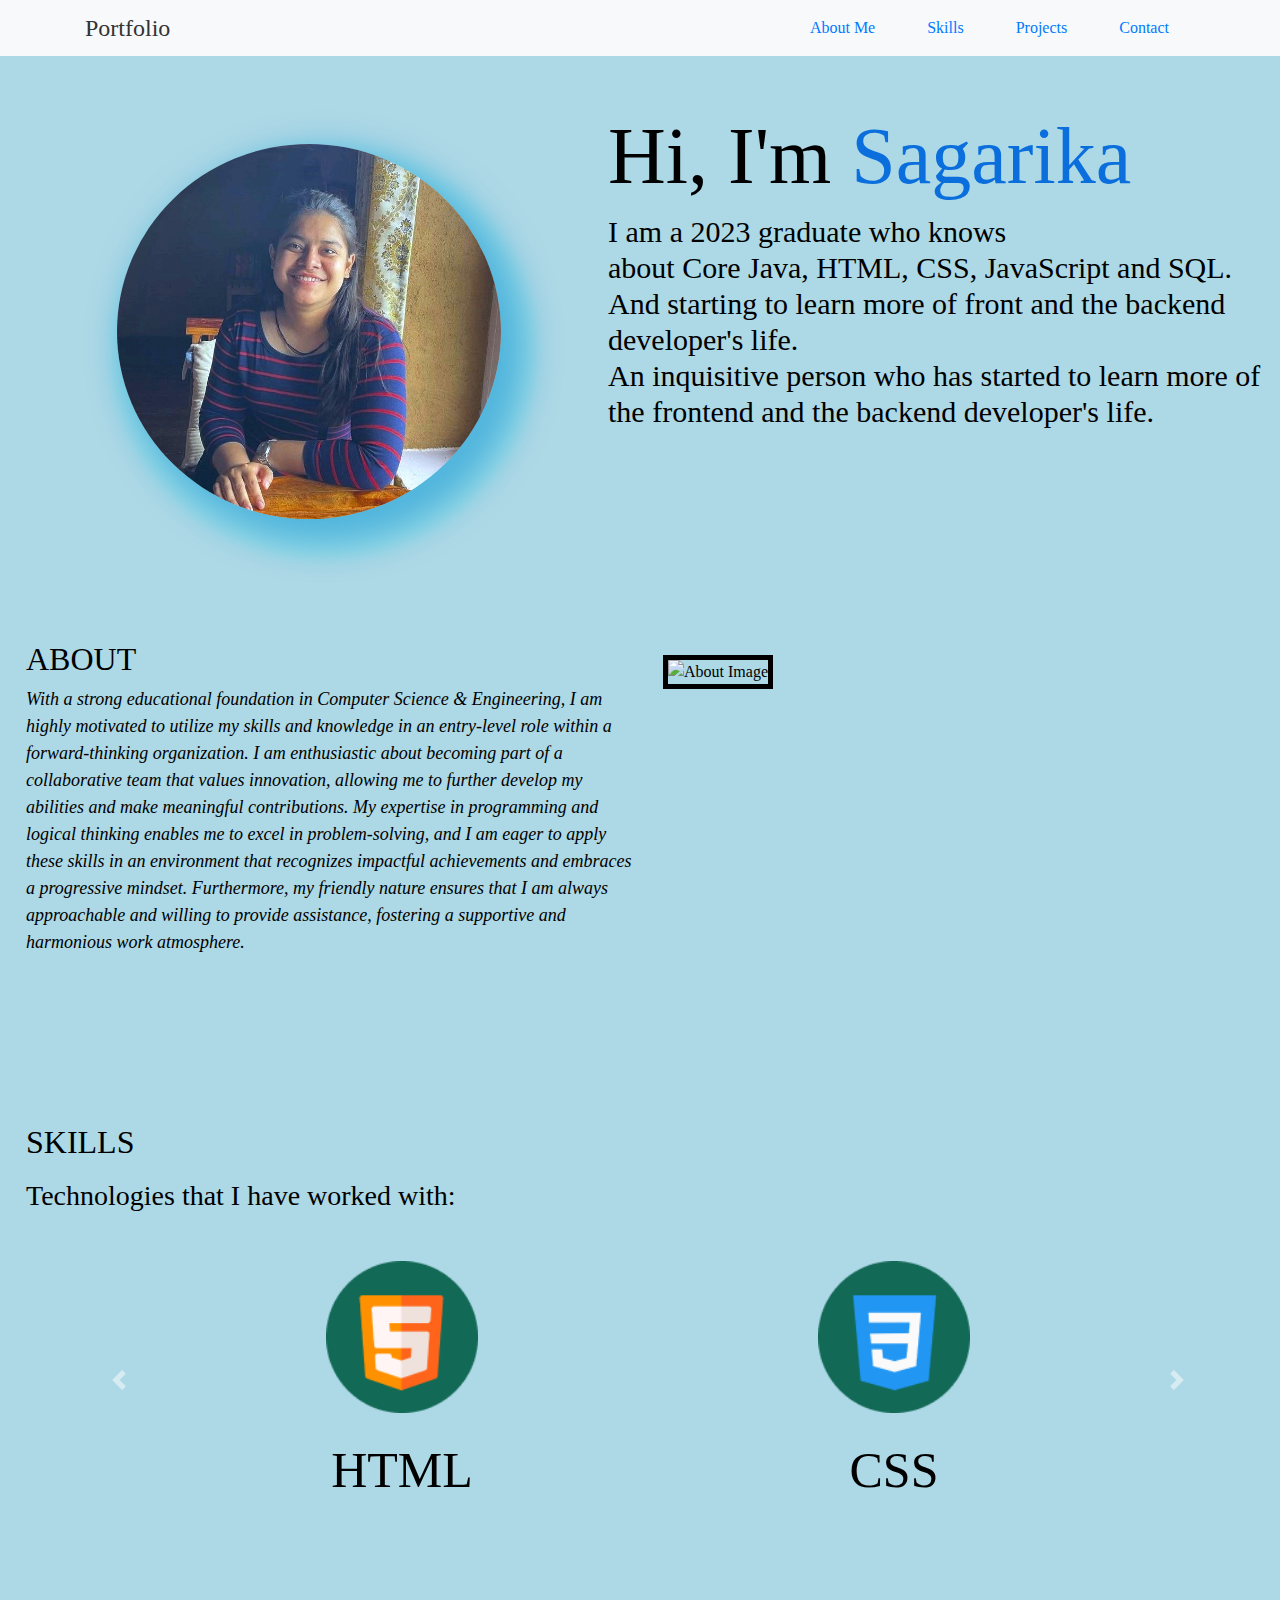
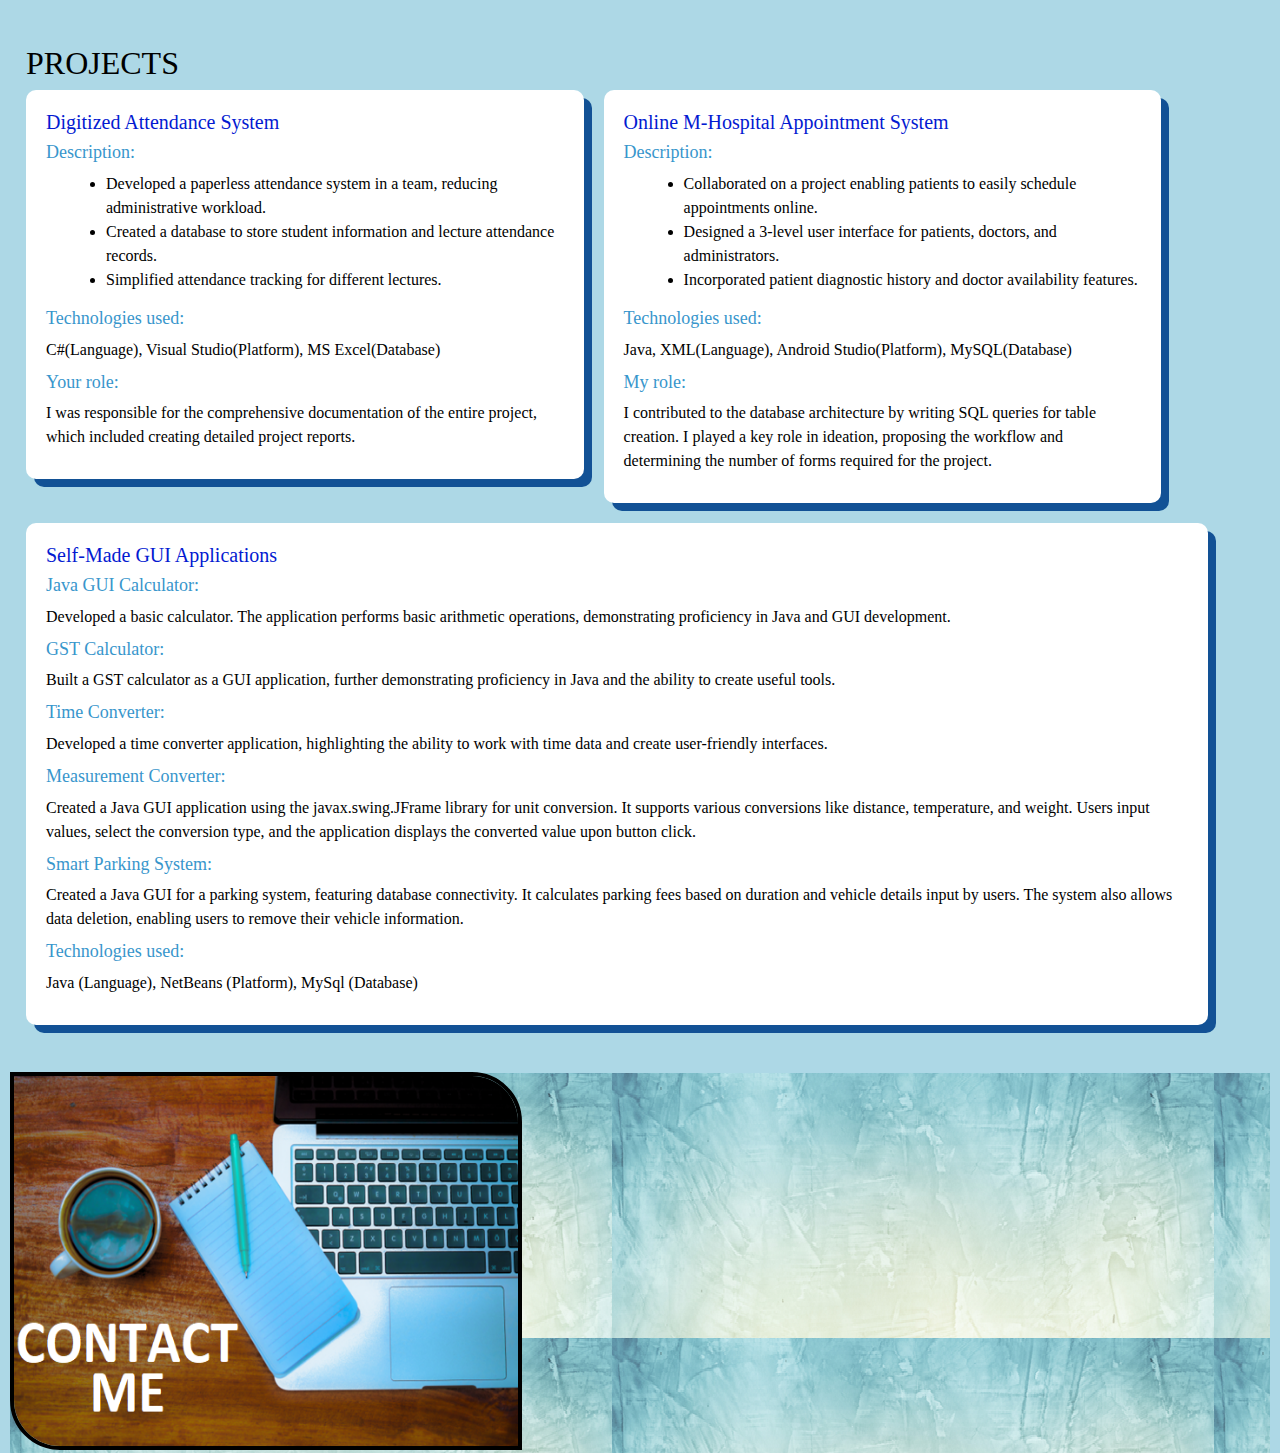
==== commit 44909eea: "14th Update" ====
--- a/index.html
+++ b/index.html
@@ -1,355 +1,318 @@
 <!DOCTYPE html>
 <html lang="en">
 <head>
-  <meta charset="UTF-8">
-  <meta name="viewport" content="width=device-width, initial-scale=1.0">
-  
-  <!-- Font Awesome -->
-  <link rel="stylesheet" href="https://cdnjs.cloudflare.com/ajax/libs/font-awesome/6.5.1/css/all.min.css" integrity="sha512-DTOQO9RWCH3ppGqcWaEA1BIZOC6xxalwEsw9c2QQeAIftl+Vegovlnee1c9QX4TctnWMn13TZye+giMm8e2LwA==" crossorigin="anonymous" referrerpolicy="no-referrer" />
-
-  <!-- Bootstrap CSS -->
-  <link rel="stylesheet" href="https://maxcdn.bootstrapcdn.com/bootstrap/4.5.2/css/bootstrap.min.css">
-  
-  <!-- Custom CSS -->
-  <link rel="stylesheet" href="styles.css"> <!-- Your custom CSS file -->
-
-  <!--  JavaScript File -->
-  <script src="main.js"></script>
-
-
-  <title>My Portfolio</title>
+    <meta charset="UTF-8">
+    <meta name="viewport" content="width=device-width, initial-scale=1.0">
+    
+    <!--    Font Awesome    -->
+    <link rel="stylesheet" href="https://cdnjs.cloudflare.com/ajax/libs/font-awesome/6.5.1/css/all.min.css" integrity="sha512-DTOQO9RWCH3ppGqcWaEA1BIZOC6xxalwEsw9c2QQeAIftl+Vegovlnee1c9QX4TctnWMn13TZye+giMm8e2LwA==" crossorigin="anonymous" referrerpolicy="no-referrer" />
+
+    <!--    Bootstrap CSS   -->
+    <link rel="stylesheet" href="https://maxcdn.bootstrapcdn.com/bootstrap/4.5.2/css/bootstrap.min.css">
+
+    <!--    Custom CSS  -->
+    <link rel="stylesheet" href="styles.css"> <!-- Your custom CSS file -->
+
+    <!--    JavaScript File -->
+    
+    <title>My Portfolio</title>
 </head>
 <body>
-
-  <!-- Navigation Section -->
-  <nav id="nav" class="navbar navbar-expand-lg bg-light fixed-top">
-    <div class="container">
-      <a class="navbar-brand" href="#home">Portfolio</a>
-      <button class="navbar-toggler" type="button" data-toggle="collapse" data-target="#navbarSupportedContent" aria-controls="navbarSupportedContent" aria-expanded="false" aria-label="Toggle navigation">
-        <span class="navbar-toggler-icon"><i class="fas fa-bars"></i></span>
-      </button>
-
-      <div class="collapse navbar-collapse justify-content-end" id="navbarSupportedContent">
-        <ul class="navbar-nav ml-auto">
-          <li class="nav-item active">
-            <a class="nav-link" href="#about">About Me</a>
-          </li>
-          <li class="nav-item">
-            <a class="nav-link" href="#skills">Skills</a>
-          </li>
-          <li class="nav-item">
-            <a class="nav-link" href="#projects">Projects</a>
-          </li>
-          <li class="nav-item">
-            <a class="nav-link" href="#footer">Contact</a>
-          </li>
-        </ul>
-      </div>
-    </div>
-  </nav>
-
-  <!-- Home Section -->
-  <section id="home" class="py-5 ">
-    <div class="container">
-      <div class="row">
-        <div class="col-lg-6">
-          <img src="images/Sagarika.jpg" class="img-fluid" alt="Profile Picture">
-        </div>
-        <div class="col-lg-6">
-            <h1>Hi, I'm <span>Sagarika</span></h1>
-            <h4>I am a 2023 graduate who knows<br>about Core Java, HTML, CSS, JavaScript and SQL.
-              <br>And starting to learn more of front and the backend developer's life.
-              <br>An inquisitive person who has started to learn more of the frontend and the backend developer's life.
-            </h4>
-        </div>
-      </div>
-    </div>
-  </section>
-
-  <!-- About Section -->
-  <section id="about" class="py-5">
-    <div class="container">
-      <div class="row">
-        <div class="col-lg-6">
-          <h2>ABOUT</h2>
-          <p>            
-            With a strong educational foundation in Computer Science & Engineering, 
-            I am highly motivated to utilize my skills and knowledge in an entry-level role within a forward-thinking organization. 
-            I am enthusiastic about becoming part of a collaborative team that values innovation, allowing me to further develop my abilities 
-            and make meaningful contributions. My expertise in programming and logical thinking enables me to excel in problem-solving, 
-            and I am eager to apply these skills in an environment that recognizes impactful achievements and embraces a progressive mindset. 
-            Furthermore, my friendly nature ensures that I am always approachable and willing to provide assistance, fostering a supportive and harmonious work atmosphere.
-          </p>
-        </div>
-        <div class="col-lg-6">
-          <img src="images/about.jpg" class="img-fluid1" alt="About Image">
-        </div>
-      </div>
-    </div>
-  </section>
-
- 
-  <!-- Skills Section -->
-  <section id="skills" class="py-5 ">
-    <div class="container">
-      <h2>Skills</h2>
-      <h3>Technologies that I have worked with:</h3>
-      <div id="skillsCarousel" class="carousel slide" data-ride="carousel">
-        
-        <!-- <ol class="carousel-indicators">
-          <li data-target="#carouselExampleIndicators" data-slide-to="0" class="active"></li>
-          <li data-target="#carouselExampleIndicators" data-slide-to="1"></li>
-        </ol> -->
-
-        <div class="carousel-inner">
-          <!-- First Slide --> 
-          <div class="carousel-item active">
-              <div class="row">
-                <div class="col-6 text-center">
-                    <div class="card">
-                      <img src="images/html.png" data-src="images/html.png" class="card-img-top lazy" alt="HTML Icon">
-                      <div class="card-body">
-                          <p class="card-text"><span class="skill">HTML</span></p>
-                      </div>
+    <header>
+        <!-- Navigation Section -->
+        <nav id="nav" class="navbar bg-light fixed-top">
+            <div class="container">
+                <a class="navbar-logo" href="#home">Portfolio</a>
+                
+                <div id="navbarSupportedContent" class="navbar-collapse justify-content-end">
+                    <ul class="navbar-menu">
+                        <li class="nav-item active">
+                            <a class="nav-link" href="#about">About Me</a>
+                        </li>
+
+                        <li class="nav-item">
+                            <a class="nav-link" href="#skills">Skills</a>
+                        </li>
+
+                        <li class="nav-item">
+                            <a class="nav-link" href="#projects">Projects</a>
+                        </li>
+
+                        <li class="nav-item">
+                            <a class="nav-link" href="#contact">Contact</a>
+                        </li>
+                    </ul>
+                </div>
+            </div>
+        </nav>
+    </header>
+
+    <main>
+        <!-- Home Section -->
+        <section id="home" class="py-5 pl-3">
+            <div class="row">
+                <div class="col-lg-6">
+                    <img src="images/Sagarika.jpg" alt="Profile Picture" class="img-fluid">
+                </div>
+                <div class="col-lg-6">
+                    <h1>Hi, I'm <span>Sagarika</span></h1>
+                    <h3>
+                        I am a 2023 graduate who knows<br>about Core Java, HTML, CSS, JavaScript and SQL.
+                        <br>And starting to learn more of front and the backend developer's life.
+                        <br>An inquisitive person who has started to learn more of the frontend and the backend developer's life.
+                    </h3>
+                </div>
+            </div>
+        </section>
+    
+
+        <!-- About Section -->
+        <section id="about" class="py-5 pl-3">
+            <div class="row">
+                <div class="col-lg-6">
+                    <h2>ABOUT</h2>
+                    <p>
+                        With a strong educational foundation in Computer Science & Engineering, 
+                        I am highly motivated to utilize my skills and knowledge in an entry-level role within a forward-thinking organization. 
+                        I am enthusiastic about becoming part of a collaborative team that values innovation, allowing me to further develop my abilities 
+                        and make meaningful contributions. My expertise in programming and logical thinking enables me to excel in problem-solving, 
+                        and I am eager to apply these skills in an environment that recognizes impactful achievements and embraces a progressive mindset. 
+                        Furthermore, my friendly nature ensures that I am always approachable and willing to provide assistance, fostering a supportive and harmonious work atmosphere.
+                    </p>
+                </div>
+                <div class="col-lg-6">
+                    <img src="images/About.jpg" alt="About Image" class="custom-image">
+                </div>
+            </div>
+        </section>
+
+
+        <!-- Skills Section -->
+        <section id="skills" class="py-5 pl-3">
+            <div>
+                <h2>SKILLS</h2>
+                <h3>Technologies that I have worked with:</h3>
+                
+                <!--Carousel-->
+                <div id="skills-carousel" class="carousel slide" data-ride="carousel">
+                    <div class="carousel-inner">
+                        <div class="carousel-item active">
+                            <div class="row">
+                                <div class="col-md-6">
+                                    <div class="card">
+                                        <img src="images/html.png" alt="HTML Icon" class="card-img-top skill-icon">
+                                        <div class="card-body">
+                                            <p class="card-text">HTML</p>
+                                        </div>
+                                    </div>
+                                </div>
+                                <div class="col-md-6">
+                                    <div class="card">
+                                        <img src="images/css.png" alt="CSS Icon" class="card-img-top skill-icon">
+                                        <div class="card-body">
+                                            <p class="card-text">CSS</p>
+                                        </div>
+                                    </div>
+                                </div>
+                            </div>
+                        </div>
+                        <div class="carousel-item">
+                            <div class="row">
+                                <div class="col-md-6">
+                                    <div class="card">
+                                        <img src="images/js.png" alt="JavaScript Icon" class="card-img-top skill-icon">
+                                        <div class="card-body">
+                                            <p class="card-text">JavaScript</p>
+                                        </div>
+                                    </div>
+                                </div>
+                                <div class="col-md-6">
+                                    <div class="card">
+                                        <img src="images/java.png" alt="Java Icon" class="card-img-top skill-icon">
+                                        <div class="card-body">
+                                            <p class="card-text">JAVA</p>
+                                        </div>
+                                    </div>
+                                </div>
+                            </div>
+                        </div>
+                        <div class="carousel-item">
+                            <div class="row">
+                                <div class="col-md-6">
+                                    <div class="card">
+                                        <img src="images/sql.png" alt="JSQL Icon" class="card-img-top skill-icon">
+                                        <div class="card-body">
+                                            <p class="card-text">SQL</p>
+                                        </div>
+                                    </div>
+                                </div>
+                                <div class="col-md-6">
+                                    <div class="card">
+                                        <img src="images/csharp.png" alt="C# Icon" class="card-img-top skill-icon">
+                                        <div class="card-body">
+                                            <p class="card-text">C#</p>
+                                        </div>
+                                    </div>
+                                </div>
+                            </div>
+                        </div>
+                        <div class="carousel-item">
+                            <div class="row">
+                                <div class="col-md-6">
+                                    <div class="card">
+                                        <img src="images/vs.png" alt="Visual Studio Code Icon" class="card-img-top skill-icon">
+                                        <div class="card-body">
+                                            <p class="card-text">VS CODE</p>
+                                        </div>
+                                    </div>
+                                </div>
+                                <div class="col-md-6">
+                                    <div class="card">
+                                        <img src="images/github.png" alt="GitHub Icon" class="card-img-top skill-icon">
+                                        <div class="card-body">
+                                            <p class="card-text">GITHUB</p>
+                                        </div>
+                                    </div>
+                                </div>
+                            </div>
+                        </div>
                     </div>
-                </div>
-                <div class="col-6 text-center">
-                    <div class="card">
-                      <img src="images/css.png" class="card-img-top lazy" alt="CSS Icon" data-src="images/css.png">
-                      <div class="card-body">
-                        <p class="card-text"><span class="skill">CSS</span></p>
-                      </div>
+                    <a class="carousel-control-prev" href="#skills-carousel" role="button" data-slide="prev">
+                        <span class="carousel-control-prev-icon" aria-hidden="true"></span>
+                        <span class="sr-only">Previous</span>
+                    </a>
+                    <a class="carousel-control-next" href="#skills-carousel" role="button" data-slide="next">
+                        <span class="carousel-control-next-icon" aria-hidden="true"></span>
+                        <span class="sr-only">Next</span>
+                    </a>
+                </div>
+            </div>
+        </section>
+
+
+        <!-- Projects Section -->
+        <section id="projects" class="py-5 pl-3">
+            <div class="pro">
+                <h2>PROJECTS</h2>
+                <div class="project-card">
+                    <div class="project">
+                        <h2>Digitized Attendance System</h2>
+                        <h3>Description:</h3>
+                        <ul>
+                            <li>Developed a paperless attendance system in a team, reducing administrative workload.</li>
+                            <li>Created a database to store student information and lecture attendance records.</li>
+                            <li>Simplified attendance tracking for different lectures.</li>
+                        </ul>
+                        <h3>Technologies used:</h3>
+                        <p>C#(Language), Visual Studio(Platform), MS Excel(Database)</p>
+                        <h3>Your role:</h3>
+                        <p>
+                            I was responsible for the comprehensive documentation of the entire project, which included
+                            creating detailed project reports.
+                        </p>
                     </div>
                 </div>
-              </div>
-          </div>
-          
-          <!-- Second Slide -->
-          <div class="carousel-item">   
-              <div class="row">   
-                <div class="col-6 text-center">
-                      <div class="card">
-                        <img src="images/js.png" data-src="images\js.png" class="card-img-top lazy" alt="JavaScript Icon" >
-                        <div class="card-body">
-                            <p class="card-text"><span class="skill">JAVASCRIPT</span></p>
-                        </div>
-                      </div>
-                </div>
-                <div class="col-6 text-center">
-                      <div class="card">
-                        <img src="images/java.png" data-src="images/java.png" class="card-img-top lazy" alt="Java Icon">
-                        <div class="card-body">
-                            <p class="card-text"><span class="skill">JAVA</span></p>
-                        </div>
-                      </div>
-                </div>
-              </div>
-          </div>
-            
-          <!-- Third Slide -->
-          <div class="carousel-item">  
-              <div class="row">
-                <div class="col-6  text-center">
-                      <div class="card">
-                        <img src="images/sql.png" data-src="images/sql.png" class="card-img-top lazy" alt="Sql Icon">
-                        <div class="card-body">
-                            <p class="card-text"><span class="skill">SQL</span></p>
-                        </div>
-                      </div>
-                </div>
-                <div class="col-6 text-center">
-                      <div class="card">
-                        <img src="images/csharp.png" data-src="images/csharp.png" class="card-img-top lazy" alt="C# Icon">
-                        <div class="card-body">
-                            <p class="card-text"><span class="skill">C#</span></p>
-                        </div>
-                      </div>
-                </div>
-              </div>
-          </div>
-              
-          <!-- Fourth Slide -->
-          <div class="carousel-item">
-              <div class="row">  
-                <div class="col-6 text-center">
-                      <div class="card">
-                        <img src="images/vs.png" data-src="images/vs.png" class="card-img-top lazy" alt="Visual Studio Code Icon">
-                        <div class="card-body">
-                            <p class="card-text"><span class="skill">VS CODE</span></p>
-                        </div>
-                      </div>
-                </div>
-                <div class="col-6 text-center">
-                      <div class="card">
-                        <img src="images/github.png" data-src="images/github.png" class="card-img-top lazy" alt="GitHub Icon">
-                        <div class="card-body">
-                            <p class="card-text"><span class="skill">GITHUB</span></p>
-                        </div>
-                      </div>
-                </div>
-              </div>
-          </div>
-        </div>
-        <!-- Navigation Controls -->
-        <a class="carousel-control-prev" href="#skillsCarousel" role="button" data-slide="prev">
-            <span class="carousel-control-prev-icon" aria-hidden="true"></span>
-            <span class="sr-only">Previous</span>
-        </a>
-        <a class="carousel-control-next" href="#skillsCarousel" role="button" data-slide="next">
-            <span class="carousel-control-next-icon" aria-hidden="true"></span>
-            <span class="sr-only">Next</span>
-        </a>
-      </div>
-    </div>
-  </section>
+                
+                <div class="project-card">
+                    <div class="project">
+                        <h2>Online M-Hospital Appointment System</h2>
+                        <h3>Description:</h3>
+                        <ul>
+                            <li>Collaborated on a project enabling patients to easily schedule appointments online.</li>
+                            <li>Designed a 3-level user interface for patients, doctors, and administrators.</li>
+                            <li>Incorporated patient diagnostic history and doctor availability features.</li>
+                        </ul>
+                        <h3>Technologies used:</h3>
+                        <p>Java, XML(Language), Android Studio(Platform), MySQL(Database)</p>
+                        <h3>My role:</h3>
+                        <p>
+                            I contributed to the database architecture by writing SQL queries for table creation. I played a key
+                            role in ideation, proposing the workflow and determining the number of forms required for the project.
+                        </p>
+                    </div>
+                </div>
+                
+                <div class="project-card">
+                    <div class="project">
+                        <h2>Self-Made GUI Applications</h2>
+                        <h3>Java GUI Calculator:</h3>
+                        <p>Developed a basic calculator. The application performs basic arithmetic operations,
+                            demonstrating proficiency in Java and GUI development.</p>
+                        
+                        <h3>GST Calculator:</h3>
+                        <p>Built a GST calculator as a GUI application, further demonstrating proficiency in Java and
+                            the ability to create useful tools.</p>
+                        
+                        <h3>Time Converter:</h3>
+                        <p>Developed a time converter application, highlighting the ability to work with time data and
+                            create user-friendly interfaces.</p>
+                        
+                        <h3>Measurement Converter:</h3>
+                        <p>Created a Java GUI application using the javax.swing.JFrame library for unit
+                            conversion. It supports various conversions like distance, temperature, and weight. Users input values, select
+                            the conversion type, and the application displays the converted value upon button click.</p>
+                        
+                        <h3>Smart Parking System:</h3>
+                        <p>Created a Java GUI for a parking system, featuring database connectivity. It
+                            calculates parking fees based on duration and vehicle details input by users. The system also allows data
+                            deletion, enabling users to remove their vehicle information.</p>
+                        
+                        <h3>Technologies used:</h3>
+                        <p>Java (Language), NetBeans (Platform), MySql (Database)</p>
+                    </div>
+                </div>
+                
+            </div>
+        </section>
+    </main>
+    
+         <!-- Contact Section -->
+    <footer>
+        <section id="contact" class="py-5 pl-3">
+            <div class="row">
+                <div class="col-lg-6">
+                    <img src="images/footer.png" alt="Contact image" class="custom-img"/>
+                </div>
+
+                <div class="col-lg-6">
+                    <ul>
+                        <li>
+                            <a href="resume/Sagarika_Resume.pdf" rel="noopener" download>
+                                <i class="fas fa-file" aria-hidden="true"></i>
+                                <span class="tooltiptext">Download Resume</span>
+                            </a>
+                        </li>
+                        <li>
+                            <a href="https://www.linkedin.com/in/sagarika-chauhan-01b089247" rel="noopener" target="_blank">
+                                <i class="fab fa-linkedin" aria-hidden="true"></i>
+                                <span class="tooltiptext">LinkedIn <br> Link</span>
+                            </a>
+                        </li>
+                        <li>
+                            <a href="https://github.com/Sagarika0512" target="_blank" rel="noopener">
+                                <i class="fab fa-github" aria-hidden="true"></i>
+                                <span class="tooltiptext">GitHub <br> Link</span>
+                            </a>
+                        </li>
+                        <li>
+                            <a href="mailto:sagarika0525@gmail.com">
+                                <i class="fas fa-envelope" aria-hidden="true"></i>
+                                <span class="tooltiptext">Gmail <br> Link</span>
+                            </a>
+                        </li>
+                    </ul>
+                </div>
+            </div>
+        </section>
+
+    </footer>
+
+  <!-- Scripts -->
+  <script src="https://code.jquery.com/jquery-3.5.1.slim.min.js"></script>
+  <script src="https://cdn.jsdelivr.net/npm/@popperjs/core@2.5.3/dist/umd/popper.min.js"></script>
+  <script src="https://maxcdn.bootstrapcdn.com/bootstrap/4.5.2/js/bootstrap.min.js"></script>
   
 
-  <!-- Projects Section -->
-<section id="projects" class="py-5 ">
-    <div class="container">
-      <h2>Projects</h2>
-      <div class="row">
-        <div class="col-lg-6 col-md-6 col-sm-12">
-          <div class="project card">
-            <h3>Digitized Attendance System:</h3>
-            <ul>
-              <li>Developed a paperless attendance system in a team, reducing administrative workload.</li>
-              <li>Created a database to store student information and lecture attendance records.</li>
-              <li>Simplified attendance tracking for different lectures.</li>
-            </ul>
-          </div>
-        </div>
-        <div class="col-lg-6 col-md-6 col-sm-12">
-          <div class="project card">
-            <h3>Online Hospital Appointment System:</h3>
-            <ul>
-              <li>Collaborated on a project enabling patients to easily schedule appointments online.</li>
-              <li>Designed a 3-level user interface for patients, doctors, and administrators.</li>
-              <li>Incorporated patient diagnostic history and doctor availability features.</li>
-            </ul>
-          </div>
-        </div>
-      </div>
-    </div>
-  </section>
-  
-
-  <!-- Contact Section 
-  <section id="contact" class="py-5 sec rounded">
-    <div class="container">
-      <h2>Contact Me</h2>
-      <form method="post" action="contact.php">
-        <div class="form-group">
-            <label for="name">Name:</label>
-            <input type="text" class="form-control" id="name" placeholder="Enter your name" name="name" required>
-            <div class="invalid-feedback">Please enter your name.</div>
-        </div>
-        <div class="form-group">
-            <label for="email">Email:</label>
-            <input type="email" class="form-control" id="email" placeholder="Enter your email" name="email" required>
-        </div>
-        <div class="form-group">
-            <label for="message">Message:</label>
-            <textarea class="form-control" id="message" rows="2" placeholder="Enter your message" name="message" required></textarea>
-        </div>
-        <button type="submit" class="btn btn-primary" value="submit">Submit</button>
-      </form>
-    </div>
-  </section>
--->
-  <!-- Footer Section -->
-  <footer class="text-white py-5̥" id="footer">
-    <div class="container">
-      <div class="row">
-        <div class="col-lg-6">
-          <img src="images/footer.png" class="img-fluid1" alt="Profile Picture">
-        </div>
-        
-        <!-- Icons Column -->
-        <div class="col-lg-6">
-          <div class="row justify-content-center">    
-            <div class="col-md-8 text-center">
-              <ul class="list-inline">
-                
-                <li class="list-inline-item">
-                  <a href="resume/Sagarika_Resume.pdf" rel="noopener" download title="Download Resume">
-                    <i class="fas fa-file" aria-hidden="true"></i>
-                    <span class="tooltiptext">Download Resume</span>
-                  </a>
-                </li>
-                
-                <li class="list-inline-item">
-                  <a href="https://www.linkedin.com/in/sagarika-chauhan-01b089247" rel="noopener" target="_blank" title="LinkedIn">
-                    <i class="fab fa-linkedin" aria-hidden="true"></i>
-                    <span class="tooltiptext">LinkedIn</span>
-                  </a>
-                </li>
-                
-                <li class="list-inline-item">
-                  <a href="https://github.com/Sagarika0512" target="_blank" rel="noopener" title="GitHub">
-                    <i class="fab fa-github" aria-hidden="true"></i>
-                    <span class="tooltiptext">GitHub</span>
-                  </a>
-                </li>
-                
-                <li class="list-inline-item">
-                  <a href="mailto:sagarika0525@gmail.com" title="Gmail">
-                    <i class="fas fa-envelope" aria-hidden="true"></i>
-                    <span class="tooltiptext">Gmail</span>
-                  </a>
-                </li>
-              </ul>
-            </div>
-          </div>
-            
-        </div>
-      </div>
-    </div>
-    <!-- <div class="container">
-      <div class="row justify-content-center">
-        <!-- Icons Column 
-        <div class="col-md-8 text-center">
-          <ul class="list-inline">
-            
-            <li class="list-inline-item">
-              <a href="resume/Sagarika_Resume.pdf" rel="noopener" download title="Download Resume">
-                <i class="fas fa-file" aria-hidden="true"></i>
-                <span class="tooltiptext">Download Resume</span>
-              </a>
-            </li>
-            
-            <li class="list-inline-item">
-              <a href="https://www.linkedin.com/in/sagarika-chauhan-01b089247" rel="noopener" target="_blank" title="LinkedIn">
-                <i class="fab fa-linkedin" aria-hidden="true"></i>
-                <span class="tooltiptext">LinkedIn</span>
-              </a>
-            </li>
-            
-            <li class="list-inline-item">
-              <a href="https://github.com/Sagarika0512" target="_blank" rel="noopener" title="GitHub">
-                <i class="fab fa-github" aria-hidden="true"></i>
-                <span class="tooltiptext">GitHub</span>
-              </a>
-            </li>
-            
-            <li class="list-inline-item">
-              <a href="mailto:sagarika0525@gmail.com" title="Gmail">
-                <i class="fas fa-envelope" aria-hidden="true"></i>
-                <span class="tooltiptext">Gmail</span>
-              </a>
-            </li>
-          </ul>
-        </div>
-      </div>
-    </div> -->
-  </footer>
-
-
-  <!-- Scripts -->
-<script src="https://code.jquery.com/jquery-3.5.1.slim.min.js"></script>
-<script src="https://cdn.jsdelivr.net/npm/@popperjs/core@2.5.3/dist/umd/popper.min.js"></script>
-<script src="https://maxcdn.bootstrapcdn.com/bootstrap/4.5.2/js/bootstrap.min.js"></script>
-
-
+    
 </body>
-</html>
+</html>--- a/styles.css
+++ b/styles.css
@@ -1,232 +1,250 @@
-/*@import url('https://fonts.googleapis.com/css2?family=Playfair+Display:ital,wght@0,400..900;1,400..900&display=swap');*/
-                                        /*body*/
 *{
     box-sizing: border-box;
+    box-shadow: 20px;
 }
 body{
-    background-color: lightblue; /* Updated background color */
+    background-color: lightblue;
     color: #000;
+    font-family: 'Poetsen One', cursive;
+    margin: 10px 10px 0 10px;
+}
+
+/*      NAVBAR      */
+.navbar .container{
+    flex-wrap: nowrap !important; /* Override flex-wrap: wrap; */;
+}
+.navbar{
+    background-color: #f8f9fa;
+    padding: 0.5rem 0 0.5rem 0;
+    position: fixed;
+    width: 100%;
+    top: 0;
+    z-index: 1000;
     font-family: 'Playfair Display', serif;
 }
-
-
-                                    /*       NAVBAR       */
-/* Default font color */
-.navbar-brand{
-    color: #25a2ca;   
-}
-.navbar .nav-link{
-    color: #25a2ca;   
-}
-/* Font color on hover */
-.navbar .nav-link:hover{
-    color: #000;
-}
-.port:hover {
-    color: #000 !important;
-    text-decoration: none !important;
- }
-
-                                    /*       HOME       */
-/*COL1 IMAGE*/
+.container {
+    display: flex;
+    justify-content: space-between;
+    align-items: center;
+    flex-wrap: nowrap;
+}
+.navbar-logo {
+    color: #333;
+    text-decoration: none;
+    font-size: 1.5rem;
+}
+.navbar-menu{
+    display: flex;
+    list-style-type: none;
+    margin: 0;
+    padding: 0;
+    justify-content: flex-end;
+}
+.navbar-menu li {
+    margin: 0 10px;
+}
+.navbar-menu li {
+    margin: 0 10px;
+}
+
+/*      HOME      */
 .img-fluid{
-    margin-top: 0;
-    width: 25vw;
+    margin: 10% 0 0 15%;    /* 20px 0px 0px 30px */
+    width: 30vw;
     border-radius: 50%;
     box-shadow: 15px 15px 33px 10px rgb(27 149 212 / 56%), 15px 20px 15px 20px rgb(101 232 235 / 29%);
-
-}
-
-/*TEXT*/
+}
 .col-lg-6{
-
-    margin-top: 10%;
+    font-family: 'Noto Serif', serif;
+    margin-top: 15px;
+    padding-top: 10px;
     color: #000;
+ }
+ #home h1{
+    margin-top: 25px;
+    font-size: 80px;
+    margin-left: -55px;
+ }
+ #home h3{
+    margin-top: 10px;
+    font-size: 30px;
+    margin-left: -55px;
  }
  .col-lg-6 span{
     color: #0a6fdd;
  }
- .navbar-toggler span{
-     color: #4f9ed0de;
-     font-size: 40px;
- }
-
-                                    /*       ABOUT       */
-#about .col-lg-6{
-    color: #000;
-    margin-top: 1px;
+ 
+
+ /*      ABOUT      */
+#about .col-lg-6 p{
+    font-style: oblique;
     font-size: 18px;
 }
-#about .img-fluid1{
-    padding-top: 10px;
-    height: 70vh;
-    width: 40vw;
-    border-color: #000;
-}
-
-                                    /*       SKILLS       */
-/* Add your custom CSS rules here */
-
-.carousel-indicators{
-    padding: 0px 23px 209px 0px;
-
-}
-.carousel-item {
-    height: 212px; /* Adjust the height of the carousel items */
-    margin: 23px 0px -30px 20px;
-}
-
+.custom-image{
+    max-width: 100%; 
+    height: auto;
+    border: 5px solid #000;
+    margin-top: 15px;
+    
+}
+
+/*      SKILLS      */
+#skills h2{
+    margin-top: 45px;
+    padding: 10px 0 10px 0;
+}
 .card {
-    margin-bottom: 20px; /* Adjust the spacing between cards */
-    display: flex;
-    align-items: center;
-    border: 10px solid rgb(0, 0, 0);
-    border-radius: 8px;
-    padding: 10px;
-}
-
-.card-img-top {
-    max-height: 115px; /* Adjust the height of the card images */
-}
-.card-body{
-    padding: 0.25rem;
-}
-.skill {
-    font-weight: bold; /* Adjust the font weight of the skill text */
-}
-
-#skills .container{
-    margin-top: 30px;
-    margin-bottom: auto;
-}
-#skills .row{
+    display: block !important; /* Override display: flex; */
+    border: none;
+    background-color: transparent; /* Make the card background transparent */
+    text-align: center; /* Center the content within the card */
+}
+.carousel-item .row{
+    margin: 40px 30px 10px 30px;
+    padding: 0 100px 0 100px;
+}
+
+.card-body {
+    padding-top: 30; /* Remove padding from card body */
+    /* font-family: ; */
+    font-size: 50px;
+}
+
+
+.skill-icon {
+    width: 152px; /* Adjust the width as needed */
+    height: auto; /* Maintain aspect ratio */
+}
+.card-text {
+    text-align: center;
+}
+
+/*      PROJECTS      */
+#projects {
     display: flex;
     flex-wrap: wrap;
-    margin-right: 90px;
-    margin-left: 50px;
-    overflow-x: auto;
-    white-space: nowrap;
-}
-/* #skills .col-lg-6 {
-    display: inline-block;
-    /*margin-right: 15px;  Adjust spacing between skills 
-  } */
-#skills img{
-    height: auto;
-    max-width: 100px;
-    margin: -5px 10px 10px 10px;
-}
-#skills span{
-    color: #000;
-    font-size: 20px;
-}
-
-                                    /*       PROJECTS       */
-#projects .container{
-    margin-top: 20px;
-    margin-bottom: auto;
-}
-#projects .project{
-    /*margin-top: auto;*/
-    color: #000;
-    background-color: #f8f9fa;
-    padding: 20px;
+}
+#projects .pro{
+    margin-top: 5px;
+    padding-top: 5px;
+}
+
+.project-card {
+    background-color: #ffffff;
+    box-shadow: 8px 8px 0px rgb(12 76 146 / 97%);
     border-radius: 10px;
     margin-bottom: 20px;
-    box-shadow: 0px 0px 10px rgba(0, 0, 0, 0.1);
-}
-
-                                    /*       CONTACT      
-#contact{
-     /* background-color: #f8f9fa; Add background color to the contact section 
-    padding: 30px; /* Add padding to create space between content and edges
-    border-radius: 20px;
-    
-}
-#contact .container{
-    margin-top: 10px;
-    
-}
-form{
-    background-color: #fff;
-    border-radius: 10px;
-    padding: 10px;
-}
-
-.form-group input[type="text"], .form-group input[type="email"], .form-group textarea{
-    border: 1px solid #000000; /* Add border to input fields 
-    border-radius: 10px; /* Add border radius for rounded corners 
-    padding: 10px; /* Add padding inside input fields 
-    width: 100%; /* Make input fields expand to fill container 
-    margin-bottom: 15px; /* Add margin between input fields 
-}
-.form-group input[type="text"]::placeholder,
-.form-group input[type="email"]::placeholder,
-.form-group textarea::placeholder {
-    color: #000; /* Change the placeholder text color 
-    font-size: 20px; /* Change the placeholder text size 
-}
-
-.btn{
-    text-align: center;
-}
-*/  
-
-
-                                    /*      FOOTER         */
+    padding: 20px;
+    width: calc(40% - -60px);
+    float: left;
+    margin-right: 20px;
+    margin-bottom: 20px;
+}
+
+.project {
+    width: 100%;
+}
+
+.project h2 {
+    color: #031ad1;
+    font-size: 20px;
+}
+
+.project h3 {
+    color: #3896cc;
+    font-size: 18px;
+}
+
+.project ul {
+    list-style-type: disc;
+    margin-left: 20px;
+}
+
+.project p {
+    margin-bottom: 10px;
+    font-size: 16px;
+}
+
+.project-card:last-child {
+    width: 95%; /* Make the last card full width */
+    margin: 0; /* Remove right margin for the last card */
+}
+
+
+
+/*      CONTACTS      */
 footer {
-  background-image: url(images/footerbg.png);
-  display: flex; /* Use flexbox to arrange items */
-  justify-content: space-between; /* Distribute items evenly along the main axis */
-  padding: 1.0rem 0 1.5rem 0;
-  
-}
-#footer .img-fluid1 {
-    margin: -25% 50% -23px -23%;
-    /* padding: 0px 0px 0px 0px; */
+    background-image: url(images/footerbg.png);
+    /*display: flex; /* Use flexbox to arrange items */
+    /*justify-content: space-between; /* Distribute items evenly along the main axis */
+    /* padding: 1.0rem 0 1.5rem 0; */
+}
+
+footer img {
+    margin: -74px 0px -45px -16px !important;
     height: 42vh;
     width: 40vw;
     border: 4px solid black;
     border-radius: 0 50px 0 50px; /*top-left top-right bottom-right bottom-left*/
 }
 
-.list-inline-item {
-    margin: 0 50px; /* Add margin to each list item */
-  }
-
-.list-inline-item a i {
+footer .col-lg-6{
+    margin-top: 15px;
+    padding-top: 10px;
+    color: #000;
+ }
+
+footer ul {
+    list-style-type: none;
+    margin-top: -40px;
+    padding: 0;
+}
+
+footer ul li {
+   margin-bottom: 0px; /* Add margin to each list item */
+   display: inline;
+   list-style-type: none;
+   margin-right: 110px;
+   padding: 0;
+
+}
+
+footer ul li a {
+    text-decoration: none;
+    color: black;
+    /* display: block; */
+    margin-right: -40px;
+}
+
+footer ul li a i {
     color: rgb(0, 0, 0); /* Set the default icon color */
-    font-size: 40px;
+    font-size: 70px;
     text-decoration: none; /* Remove underline */
 }
-
-/*.list-inline-item a:hover i {
-  color: #1CBFB6; /* Change the icon color on hover 
-}*/
-
 
 /* Tooltips */
 .tooltiptext {
     visibility: hidden;
     width: 200px;
     background-color: black;
-    color: #fff;
+    /* color: #fff;  */
     text-align: center;
     border-radius: 6px;
     padding: 5px 0;
     position: absolute;
-    z-index: 1;
-    top: 40px;
-    left: 42%;
-    margin-left: -60px;
+    /* z-index: 1; */
+    top: 60px;
+    left: -35px;
+    margin-left: 135px;
     opacity: 0;
-    transition: opacity 0.3s;
-    font-size: 18px;
-    transform: translateX(5%); /* Center tooltip horizontally */
-    transition: opacity 0.3s;
-}
+    /* transition: opacity 0.3s; */
+    font-size: 30px;
+    transform: translateX(5%);
+    
+}
+
 /* Show the tooltip text when hovering over the icon */
-.list-inline-item a:hover .tooltiptext {
+footer ul li a:hover .tooltiptext {
     visibility: visible;
     opacity: 1;
 }
@@ -237,54 +255,44 @@
 
 
 
-/*                FOR SMALLER MEDIA                                      */
-/* Media Query for smaller screens */
-@media only screen and (max-width: 768px) {
-    /* Adjust padding and margins for smaller screens */
-    #home .col-lg-6, #about .col-lg-6 {
-      margin-top: 10%;
-    }
-    #home h1 {
-      font-size: 24px;
-    }
-    /* Stack columns vertically on smaller screens */
-    #about .row {
-      flex-direction: column;
-    }
-    /* Adjust image size for smaller screens */
-    .img-fluid {
-      width: 50%;
-    }
-    /* Adjust font size for smaller screens */
-    span {
-      font-size: 30px;
-    }
-
-    .navbar-toggler{
-        color:black !important;
-      }
-    .img-fluid1{
-        height: 247px !important;
-        width: 238px !important;
-    }
-
-    .list-inline-item {
-        margin: 0 22px !important; /* Add margin to each list item */
-    }
-    
-    /* #contact{
-       padding-top: 50px !important;
-    } */
-
-    #footer .img-fluid1 {
-        margin: -15% 8% -122px -4%;
-        /* padding: 0px 0px 0px 0px; */
-        height: 55vh !important;
-        width: 70vw !important;
-        border: 4px solid black;
-        border-radius: 0 50px 0 50px; /*top-left top-right bottom-right bottom-left*/
-    }
-  
-  /*asdfghjk*/
-
-  +
+
+
+
+
+
+
+
+
+
+
+
+@media screen and (max-width: 768px) {
+    .navbar-menu {
+        display: none;
+        width: 100%;
+        flex-direction: column;
+        text-align: center;
+        position: absolute;
+        background-color: #f8f9fa;
+        top: 4rem;
+        left: 0;
+    }
+
+    .navbar-menu.active {
+        display: flex;
+    }
+
+    .navbar-menu li {
+        margin: 10px 0;
+    }
+
+    .navbar-toggle {
+        display: block;
+        font-size: 1.5rem;
+    }
+
+    .navbar-icon {
+        color: #333;
+    }
+}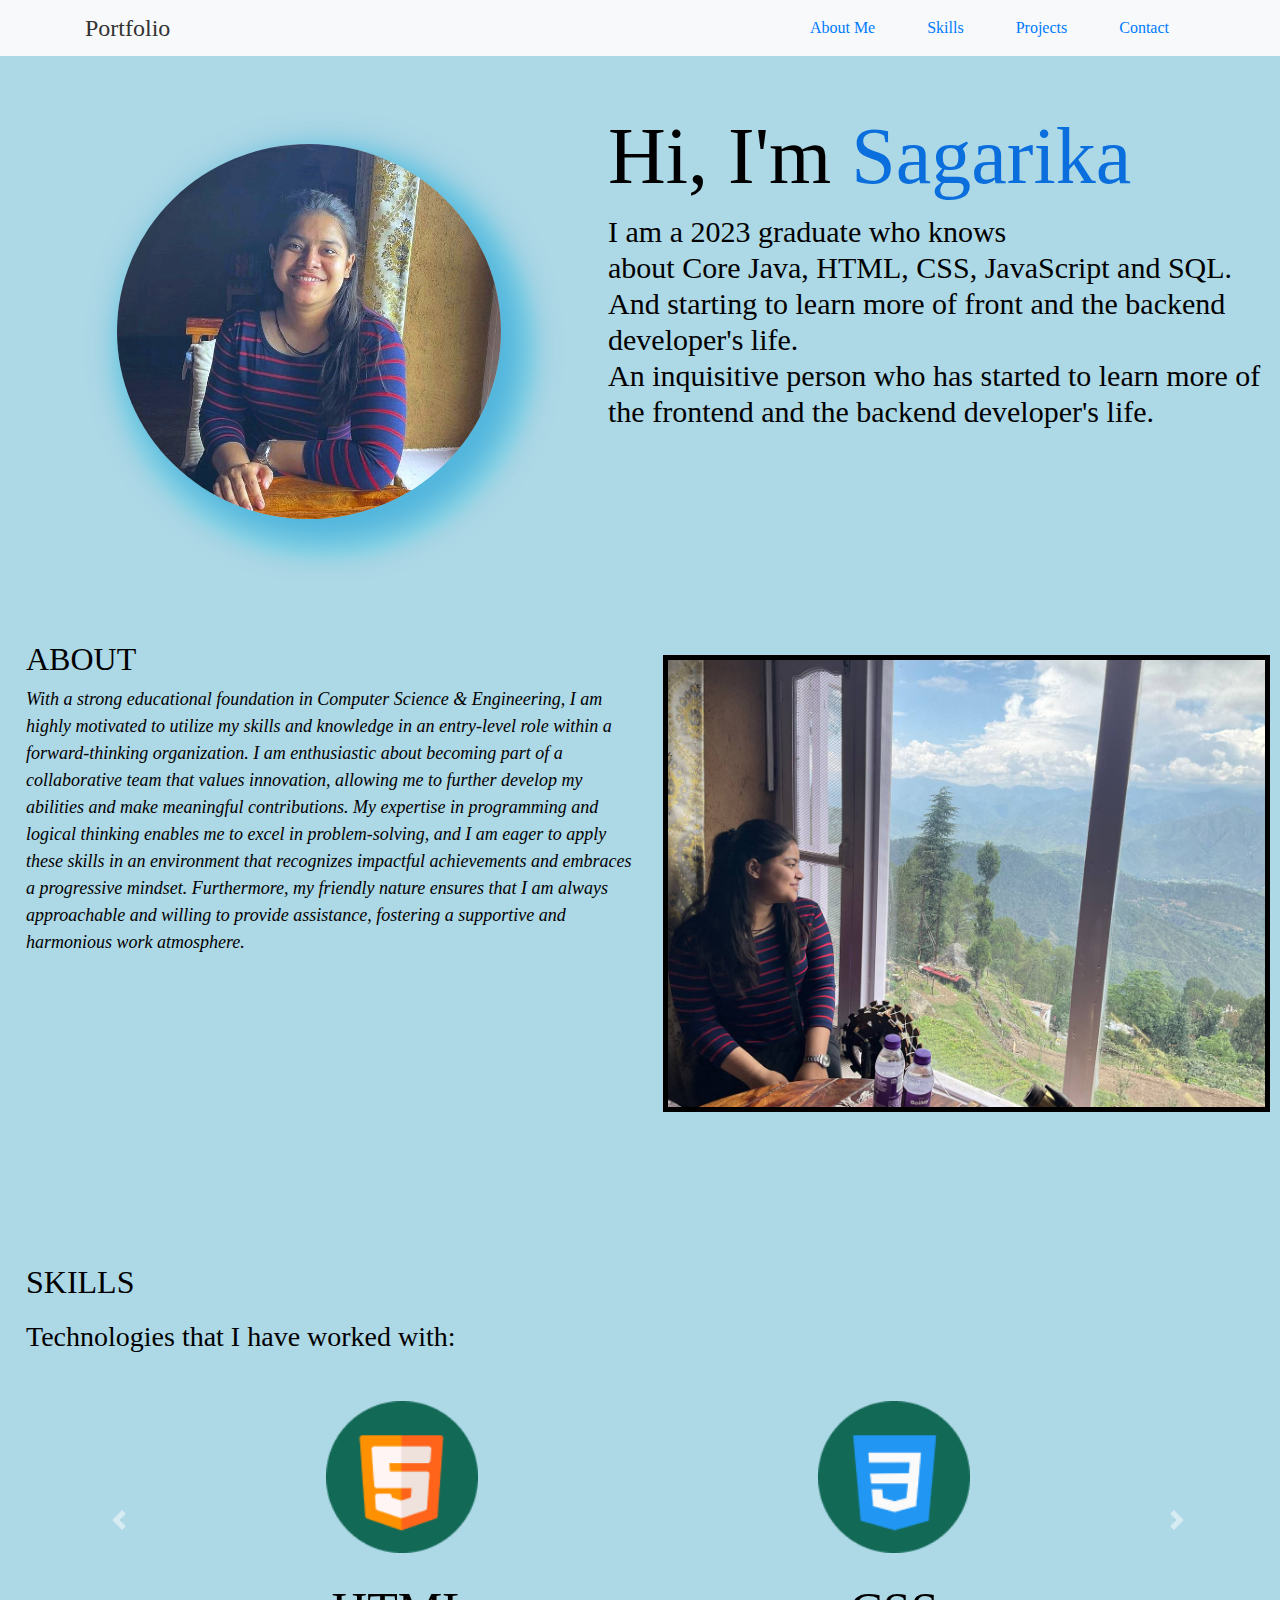
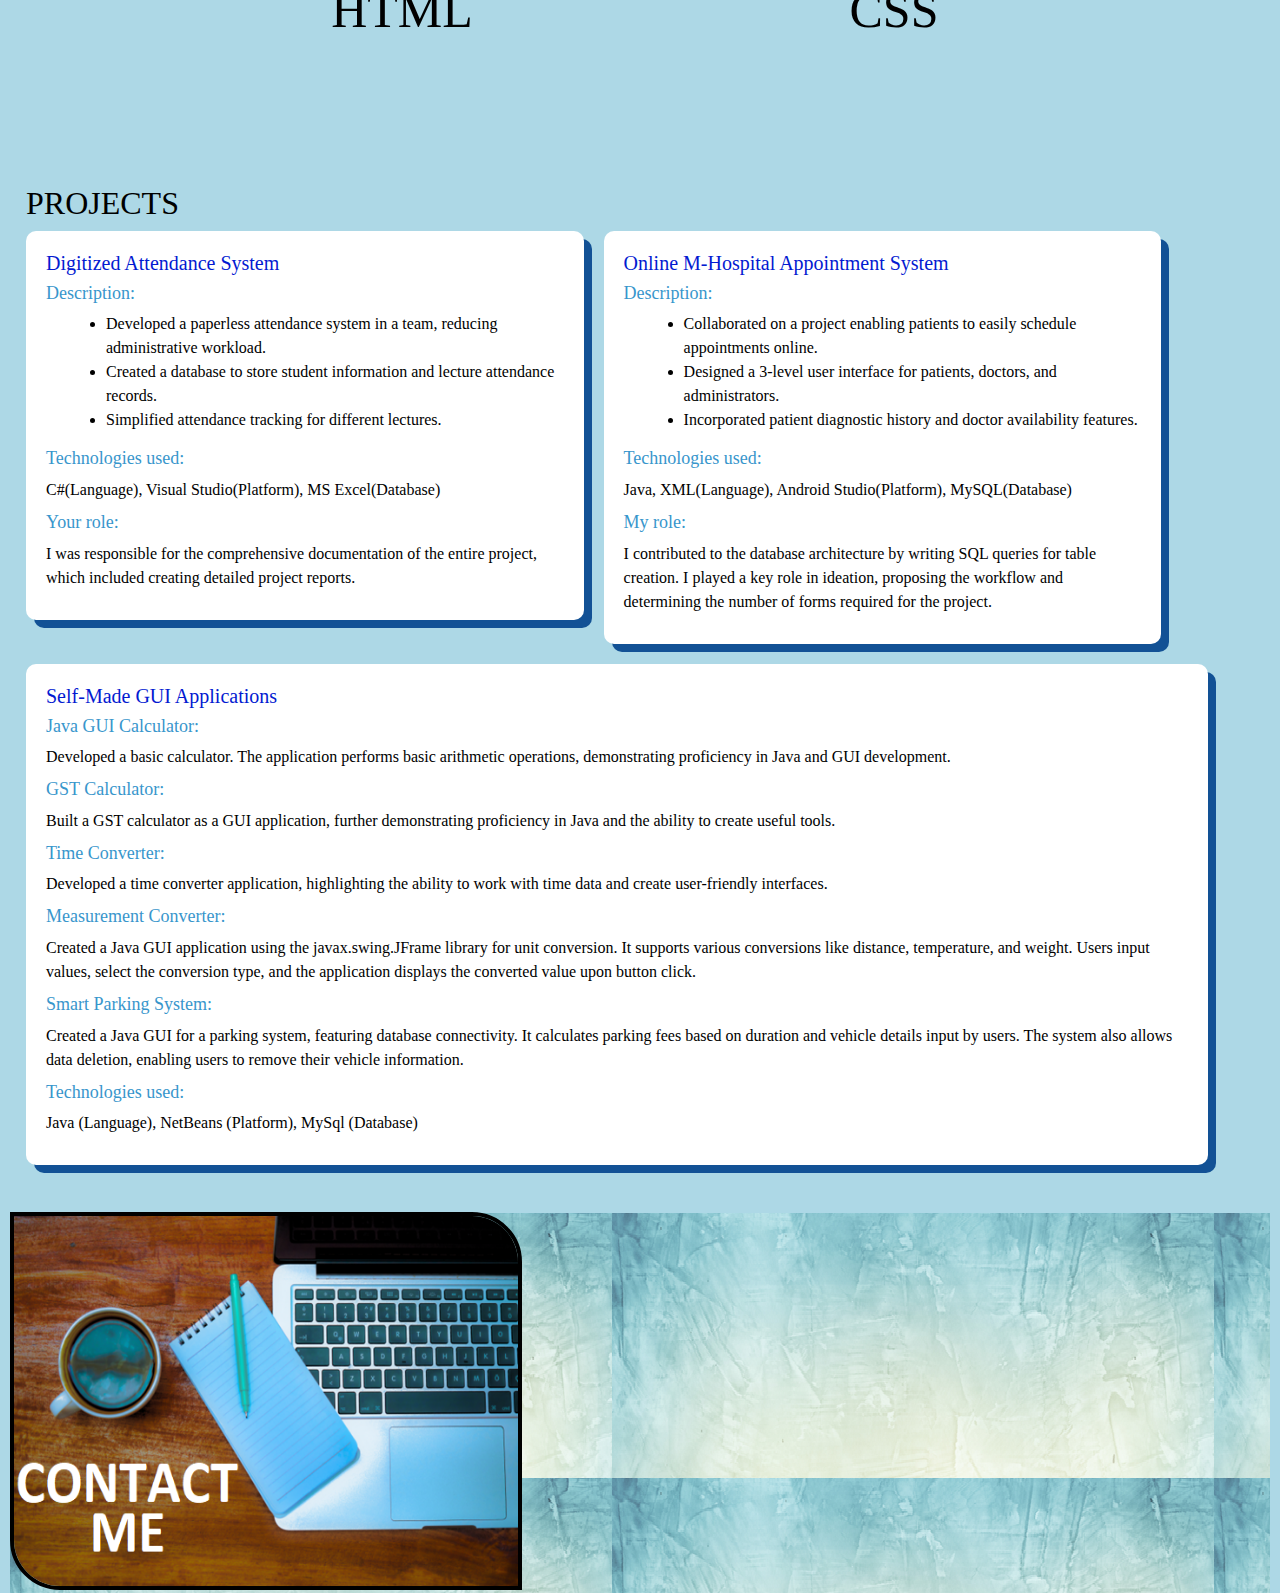
==== commit 03a7c5af: "Update index.html" ====
--- a/index.html
+++ b/index.html
@@ -81,7 +81,7 @@
                     </p>
                 </div>
                 <div class="col-lg-6">
-                    <img src="images/About.jpg" alt="About Image" class="custom-image">
+                    <img src="images/about.jpg" alt="About Image" class="custom-image">
                 </div>
             </div>
         </section>
@@ -315,4 +315,4 @@
 
     
 </body>
-</html>+</html>
